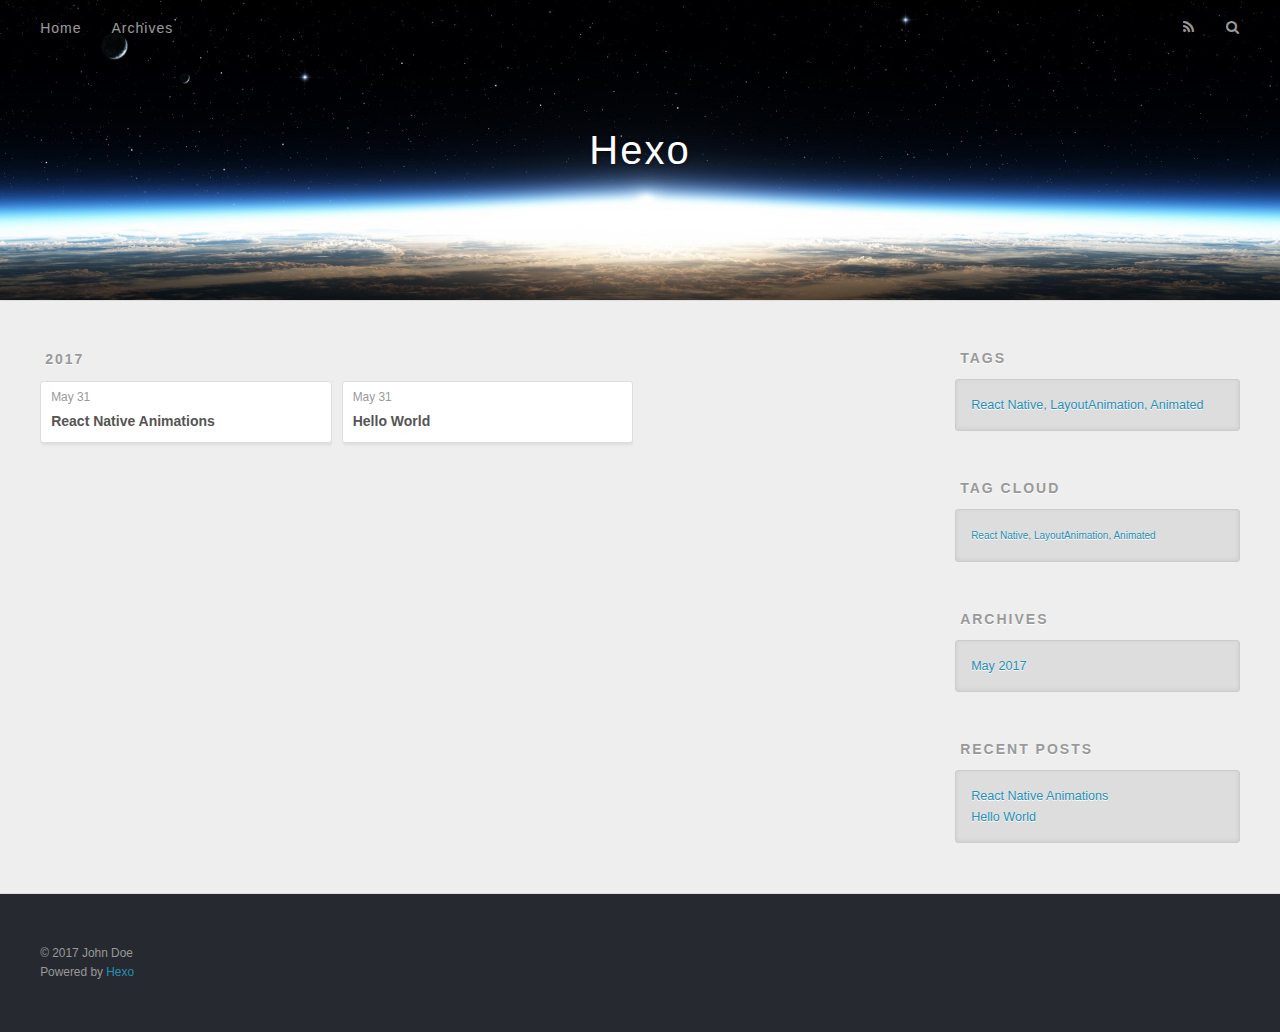
==== archives/index.html @ bdcdd626 "Site updated: 2017-05-31 11:44:58" ====
<!DOCTYPE html>
<html>
<head>
  <meta charset="utf-8">
  
  <title>Archives | Hexo</title>
  <meta name="viewport" content="width=device-width, initial-scale=1, maximum-scale=1">
  <meta property="og:type" content="website">
<meta property="og:title" content="Hexo">
<meta property="og:url" content="http://yoursite.com/archives/index.html">
<meta property="og:site_name" content="Hexo">
<meta name="twitter:card" content="summary">
<meta name="twitter:title" content="Hexo">
  
    <link rel="alternate" href="/atom.xml" title="Hexo" type="application/atom+xml">
  
  
    <link rel="icon" href="/favicon.png">
  
  
    <link href="//fonts.googleapis.com/css?family=Source+Code+Pro" rel="stylesheet" type="text/css">
  
  <link rel="stylesheet" href="/css/style.css">
  

</head>

<body>
  <div id="container">
    <div id="wrap">
      <header id="header">
  <div id="banner"></div>
  <div id="header-outer" class="outer">
    <div id="header-title" class="inner">
      <h1 id="logo-wrap">
        <a href="/" id="logo">Hexo</a>
      </h1>
      
    </div>
    <div id="header-inner" class="inner">
      <nav id="main-nav">
        <a id="main-nav-toggle" class="nav-icon"></a>
        
          <a class="main-nav-link" href="/">Home</a>
        
          <a class="main-nav-link" href="/archives">Archives</a>
        
      </nav>
      <nav id="sub-nav">
        
          <a id="nav-rss-link" class="nav-icon" href="/atom.xml" title="RSS Feed"></a>
        
        <a id="nav-search-btn" class="nav-icon" title="Search"></a>
      </nav>
      <div id="search-form-wrap">
        <form action="//google.com/search" method="get" accept-charset="UTF-8" class="search-form"><input type="search" name="q" class="search-form-input" placeholder="Search"><button type="submit" class="search-form-submit">&#xF002;</button><input type="hidden" name="sitesearch" value="http://yoursite.com"></form>
      </div>
    </div>
  </div>
</header>
      <div class="outer">
        <section id="main">
  
  
    
    
      
      
      <section class="archives-wrap">
        <div class="archive-year-wrap">
          <a href="/archives/2017" class="archive-year">2017</a>
        </div>
        <div class="archives">
    
    <article class="archive-article archive-type-post">
  <div class="archive-article-inner">
    <header class="archive-article-header">
      <a href="/2017/05/31/React-Native-Animations/" class="archive-article-date">
  <time datetime="2017-05-31T03:42:59.000Z" itemprop="datePublished">May 31</time>
</a>
      
  
    <h1 itemprop="name">
      <a class="archive-article-title" href="/2017/05/31/React-Native-Animations/">React Native Animations</a>
    </h1>
  

    </header>
  </div>
</article>
  
    
    
    <article class="archive-article archive-type-post">
  <div class="archive-article-inner">
    <header class="archive-article-header">
      <a href="/2017/05/31/hello-world/" class="archive-article-date">
  <time datetime="2017-05-31T03:03:04.000Z" itemprop="datePublished">May 31</time>
</a>
      
  
    <h1 itemprop="name">
      <a class="archive-article-title" href="/2017/05/31/hello-world/">Hello World</a>
    </h1>
  

    </header>
  </div>
</article>
  
  
    </div></section>
  

</section>
        
          <aside id="sidebar">
  
    

  
    
  <div class="widget-wrap">
    <h3 class="widget-title">Tags</h3>
    <div class="widget">
      <ul class="tag-list"><li class="tag-list-item"><a class="tag-list-link" href="/tags/React-Native-LayoutAnimation-Animated/">React Native, LayoutAnimation, Animated</a></li></ul>
    </div>
  </div>


  
    
  <div class="widget-wrap">
    <h3 class="widget-title">Tag Cloud</h3>
    <div class="widget tagcloud">
      <a href="/tags/React-Native-LayoutAnimation-Animated/" style="font-size: 10px;">React Native, LayoutAnimation, Animated</a>
    </div>
  </div>

  
    
  <div class="widget-wrap">
    <h3 class="widget-title">Archives</h3>
    <div class="widget">
      <ul class="archive-list"><li class="archive-list-item"><a class="archive-list-link" href="/archives/2017/05/">May 2017</a></li></ul>
    </div>
  </div>


  
    
  <div class="widget-wrap">
    <h3 class="widget-title">Recent Posts</h3>
    <div class="widget">
      <ul>
        
          <li>
            <a href="/2017/05/31/React-Native-Animations/">React Native Animations</a>
          </li>
        
          <li>
            <a href="/2017/05/31/hello-world/">Hello World</a>
          </li>
        
      </ul>
    </div>
  </div>

  
</aside>
        
      </div>
      <footer id="footer">
  
  <div class="outer">
    <div id="footer-info" class="inner">
      &copy; 2017 John Doe<br>
      Powered by <a href="http://hexo.io/" target="_blank">Hexo</a>
    </div>
  </div>
</footer>
    </div>
    <nav id="mobile-nav">
  
    <a href="/" class="mobile-nav-link">Home</a>
  
    <a href="/archives" class="mobile-nav-link">Archives</a>
  
</nav>
    

<script src="//ajax.googleapis.com/ajax/libs/jquery/2.0.3/jquery.min.js"></script>


  <link rel="stylesheet" href="/fancybox/jquery.fancybox.css">
  <script src="/fancybox/jquery.fancybox.pack.js"></script>


<script src="/js/script.js"></script>

  </div>
</body>
</html>
---- css/style.css ----
body {
  width: 100%;
}
body:before,
body:after {
  content: "";
  display: table;
}
body:after {
  clear: both;
}
html,
body,
div,
span,
applet,
object,
iframe,
h1,
h2,
h3,
h4,
h5,
h6,
p,
blockquote,
pre,
a,
abbr,
acronym,
address,
big,
cite,
code,
del,
dfn,
em,
img,
ins,
kbd,
q,
s,
samp,
small,
strike,
strong,
sub,
sup,
tt,
var,
dl,
dt,
dd,
ol,
ul,
li,
fieldset,
form,
label,
legend,
table,
caption,
tbody,
tfoot,
thead,
tr,
th,
td {
  margin: 0;
  padding: 0;
  border: 0;
  outline: 0;
  font-weight: inherit;
  font-style: inherit;
  font-family: inherit;
  font-size: 100%;
  vertical-align: baseline;
}
body {
  line-height: 1;
  color: #000;
  background: #fff;
}
ol,
ul {
  list-style: none;
}
table {
  border-collapse: separate;
  border-spacing: 0;
  vertical-align: middle;
}
caption,
th,
td {
  text-align: left;
  font-weight: normal;
  vertical-align: middle;
}
a img {
  border: none;
}
input,
button {
  margin: 0;
  padding: 0;
}
input::-moz-focus-inner,
button::-moz-focus-inner {
  border: 0;
  padding: 0;
}
@font-face {
  font-family: FontAwesome;
  font-style: normal;
  font-weight: normal;
  src: url("fonts/fontawesome-webfont.eot?v=#4.0.3");
  src: url("fonts/fontawesome-webfont.eot?#iefix&v=#4.0.3") format("embedded-opentype"), url("fonts/fontawesome-webfont.woff?v=#4.0.3") format("woff"), url("fonts/fontawesome-webfont.ttf?v=#4.0.3") format("truetype"), url("fonts/fontawesome-webfont.svg#fontawesomeregular?v=#4.0.3") format("svg");
}
html,
body,
#container {
  height: 100%;
}
body {
  background: #eee;
  font: 14px "Helvetica Neue", Helvetica, Arial, sans-serif;
  -webkit-text-size-adjust: 100%;
}
.outer {
  max-width: 1220px;
  margin: 0 auto;
  padding: 0 20px;
}
.outer:before,
.outer:after {
  content: "";
  display: table;
}
.outer:after {
  clear: both;
}
.inner {
  display: inline;
  float: left;
  width: 98.33333333333333%;
  margin: 0 0.833333333333333%;
}
.left,
.alignleft {
  float: left;
}
.right,
.alignright {
  float: right;
}
.clear {
  clear: both;
}
#container {
  position: relative;
}
.mobile-nav-on {
  overflow: hidden;
}
#wrap {
  height: 100%;
  width: 100%;
  position: absolute;
  top: 0;
  left: 0;
  -webkit-transition: 0.2s ease-out;
  -moz-transition: 0.2s ease-out;
  -ms-transition: 0.2s ease-out;
  transition: 0.2s ease-out;
  z-index: 1;
  background: #eee;
}
.mobile-nav-on #wrap {
  left: 280px;
}
@media screen and (min-width: 768px) {
  #main {
    display: inline;
    float: left;
    width: 73.33333333333333%;
    margin: 0 0.833333333333333%;
  }
}
.article-date,
.article-category-link,
.archive-year,
.widget-title {
  text-decoration: none;
  text-transform: uppercase;
  letter-spacing: 2px;
  color: #999;
  margin-bottom: 1em;
  margin-left: 5px;
  line-height: 1em;
  text-shadow: 0 1px #fff;
  font-weight: bold;
}
.article-inner,
.archive-article-inner {
  background: #fff;
  -webkit-box-shadow: 1px 2px 3px #ddd;
  box-shadow: 1px 2px 3px #ddd;
  border: 1px solid #ddd;
  border-radius: 3px;
}
.article-entry h1,
.widget h1 {
  font-size: 2em;
}
.article-entry h2,
.widget h2 {
  font-size: 1.5em;
}
.article-entry h3,
.widget h3 {
  font-size: 1.3em;
}
.article-entry h4,
.widget h4 {
  font-size: 1.2em;
}
.article-entry h5,
.widget h5 {
  font-size: 1em;
}
.article-entry h6,
.widget h6 {
  font-size: 1em;
  color: #999;
}
.article-entry hr,
.widget hr {
  border: 1px dashed #ddd;
}
.article-entry strong,
.widget strong {
  font-weight: bold;
}
.article-entry em,
.widget em,
.article-entry cite,
.widget cite {
  font-style: italic;
}
.article-entry sup,
.widget sup,
.article-entry sub,
.widget sub {
  font-size: 0.75em;
  line-height: 0;
  position: relative;
  vertical-align: baseline;
}
.article-entry sup,
.widget sup {
  top: -0.5em;
}
.article-entry sub,
.widget sub {
  bottom: -0.2em;
}
.article-entry small,
.widget small {
  font-size: 0.85em;
}
.article-entry acronym,
.widget acronym,
.article-entry abbr,
.widget abbr {
  border-bottom: 1px dotted;
}
.article-entry ul,
.widget ul,
.article-entry ol,
.widget ol,
.article-entry dl,
.widget dl {
  margin: 0 20px;
  line-height: 1.6em;
}
.article-entry ul ul,
.widget ul ul,
.article-entry ol ul,
.widget ol ul,
.article-entry ul ol,
.widget ul ol,
.article-entry ol ol,
.widget ol ol {
  margin-top: 0;
  margin-bottom: 0;
}
.article-entry ul,
.widget ul {
  list-style: disc;
}
.article-entry ol,
.widget ol {
  list-style: decimal;
}
.article-entry dt,
.widget dt {
  font-weight: bold;
}
#header {
  height: 300px;
  position: relative;
  border-bottom: 1px solid #ddd;
}
#header:before,
#header:after {
  content: "";
  position: absolute;
  left: 0;
  right: 0;
  height: 40px;
}
#header:before {
  top: 0;
  background: -webkit-linear-gradient(rgba(0,0,0,0.2), transparent);
  background: -moz-linear-gradient(rgba(0,0,0,0.2), transparent);
  background: -ms-linear-gradient(rgba(0,0,0,0.2), transparent);
  background: linear-gradient(rgba(0,0,0,0.2), transparent);
}
#header:after {
  bottom: 0;
  background: -webkit-linear-gradient(transparent, rgba(0,0,0,0.2));
  background: -moz-linear-gradient(transparent, rgba(0,0,0,0.2));
  background: -ms-linear-gradient(transparent, rgba(0,0,0,0.2));
  background: linear-gradient(transparent, rgba(0,0,0,0.2));
}
#header-outer {
  height: 100%;
  position: relative;
}
#header-inner {
  position: relative;
  overflow: hidden;
}
#banner {
  position: absolute;
  top: 0;
  left: 0;
  width: 100%;
  height: 100%;
  background: url("images/banner.jpg") center #000;
  -webkit-background-size: cover;
  -moz-background-size: cover;
  background-size: cover;
  z-index: -1;
}
#header-title {
  text-align: center;
  height: 40px;
  position: absolute;
  top: 50%;
  left: 0;
  margin-top: -20px;
}
#logo,
#subtitle {
  text-decoration: none;
  color: #fff;
  font-weight: 300;
  text-shadow: 0 1px 4px rgba(0,0,0,0.3);
}
#logo {
  font-size: 40px;
  line-height: 40px;
  letter-spacing: 2px;
}
#subtitle {
  font-size: 16px;
  line-height: 16px;
  letter-spacing: 1px;
}
#subtitle-wrap {
  margin-top: 16px;
}
#main-nav {
  float: left;
  margin-left: -15px;
}
.nav-icon,
.main-nav-link {
  float: left;
  color: #fff;
  opacity: 0.6;
  text-decoration: none;
  text-shadow: 0 1px rgba(0,0,0,0.2);
  -webkit-transition: opacity 0.2s;
  -moz-transition: opacity 0.2s;
  -ms-transition: opacity 0.2s;
  transition: opacity 0.2s;
  display: block;
  padding: 20px 15px;
}
.nav-icon:hover,
.main-nav-link:hover {
  opacity: 1;
}
.nav-icon {
  font-family: FontAwesome;
  text-align: center;
  font-size: 14px;
  width: 14px;
  height: 14px;
  padding: 20px 15px;
  position: relative;
  cursor: pointer;
}
.main-nav-link {
  font-weight: 300;
  letter-spacing: 1px;
}
@media screen and (max-width: 479px) {
  .main-nav-link {
    display: none;
  }
}
#main-nav-toggle {
  display: none;
}
#main-nav-toggle:before {
  content: "\f0c9";
}
@media screen and (max-width: 479px) {
  #main-nav-toggle {
    display: block;
  }
}
#sub-nav {
  float: right;
  margin-right: -15px;
}
#nav-rss-link:before {
  content: "\f09e";
}
#nav-search-btn:before {
  content: "\f002";
}
#search-form-wrap {
  position: absolute;
  top: 15px;
  width: 150px;
  height: 30px;
  right: -150px;
  opacity: 0;
  -webkit-transition: 0.2s ease-out;
  -moz-transition: 0.2s ease-out;
  -ms-transition: 0.2s ease-out;
  transition: 0.2s ease-out;
}
#search-form-wrap.on {
  opacity: 1;
  right: 0;
}
@media screen and (max-width: 479px) {
  #search-form-wrap {
    width: 100%;
    right: -100%;
  }
}
.search-form {
  position: absolute;
  top: 0;
  left: 0;
  right: 0;
  background: #fff;
  padding: 5px 15px;
  border-radius: 15px;
  -webkit-box-shadow: 0 0 10px rgba(0,0,0,0.3);
  box-shadow: 0 0 10px rgba(0,0,0,0.3);
}
.search-form-input {
  border: none;
  background: none;
  color: #555;
  width: 100%;
  font: 13px "Helvetica Neue", Helvetica, Arial, sans-serif;
  outline: none;
}
.search-form-input::-webkit-search-results-decoration,
.search-form-input::-webkit-search-cancel-button {
  -webkit-appearance: none;
}
.search-form-submit {
  position: absolute;
  top: 50%;
  right: 10px;
  margin-top: -7px;
  font: 13px FontAwesome;
  border: none;
  background: none;
  color: #bbb;
  cursor: pointer;
}
.search-form-submit:hover,
.search-form-submit:focus {
  color: #777;
}
.article {
  margin: 50px 0;
}
.article-inner {
  overflow: hidden;
}
.article-meta:before,
.article-meta:after {
  content: "";
  display: table;
}
.article-meta:after {
  clear: both;
}
.article-date {
  float: left;
}
.article-category {
  float: left;
  line-height: 1em;
  color: #ccc;
  text-shadow: 0 1px #fff;
  margin-left: 8px;
}
.article-category:before {
  content: "\2022";
}
.article-category-link {
  margin: 0 12px 1em;
}
.article-header {
  padding: 20px 20px 0;
}
.article-title {
  text-decoration: none;
  font-size: 2em;
  font-weight: bold;
  color: #555;
  line-height: 1.1em;
  -webkit-transition: color 0.2s;
  -moz-transition: color 0.2s;
  -ms-transition: color 0.2s;
  transition: color 0.2s;
}
a.article-title:hover {
  color: #258fb8;
}
.article-entry {
  color: #555;
  padding: 0 20px;
}
.article-entry:before,
.article-entry:after {
  content: "";
  display: table;
}
.article-entry:after {
  clear: both;
}
.article-entry p,
.article-entry table {
  line-height: 1.6em;
  margin: 1.6em 0;
}
.article-entry h1,
.article-entry h2,
.article-entry h3,
.article-entry h4,
.article-entry h5,
.article-entry h6 {
  font-weight: bold;
}
.article-entry h1,
.article-entry h2,
.article-entry h3,
.article-entry h4,
.article-entry h5,
.article-entry h6 {
  line-height: 1.1em;
  margin: 1.1em 0;
}
.article-entry a {
  color: #258fb8;
  text-decoration: none;
}
.article-entry a:hover {
  text-decoration: underline;
}
.article-entry ul,
.article-entry ol,
.article-entry dl {
  margin-top: 1.6em;
  margin-bottom: 1.6em;
}
.article-entry img,
.article-entry video {
  max-width: 100%;
  height: auto;
  display: block;
  margin: auto;
}
.article-entry iframe {
  border: none;
}
.article-entry table {
  width: 100%;
  border-collapse: collapse;
  border-spacing: 0;
}
.article-entry th {
  font-weight: bold;
  border-bottom: 3px solid #ddd;
  padding-bottom: 0.5em;
}
.article-entry td {
  border-bottom: 1px solid #ddd;
  padding: 10px 0;
}
.article-entry blockquote {
  font-family: Georgia, "Times New Roman", serif;
  font-size: 1.4em;
  margin: 1.6em 20px;
  text-align: center;
}
.article-entry blockquote footer {
  font-size: 14px;
  margin: 1.6em 0;
  font-family: "Helvetica Neue", Helvetica, Arial, sans-serif;
}
.article-entry blockquote footer cite:before {
  content: "—";
  padding: 0 0.5em;
}
.article-entry .pullquote {
  text-align: left;
  width: 45%;
  margin: 0;
}
.article-entry .pullquote.left {
  margin-left: 0.5em;
  margin-right: 1em;
}
.article-entry .pullquote.right {
  margin-right: 0.5em;
  margin-left: 1em;
}
.article-entry .caption {
  color: #999;
  display: block;
  font-size: 0.9em;
  margin-top: 0.5em;
  position: relative;
  text-align: center;
}
.article-entry .video-container {
  position: relative;
  padding-top: 56.25%;
  height: 0;
  overflow: hidden;
}
.article-entry .video-container iframe,
.article-entry .video-container object,
.article-entry .video-container embed {
  position: absolute;
  top: 0;
  left: 0;
  width: 100%;
  height: 100%;
  margin-top: 0;
}
.article-more-link a {
  display: inline-block;
  line-height: 1em;
  padding: 6px 15px;
  border-radius: 15px;
  background: #eee;
  color: #999;
  text-shadow: 0 1px #fff;
  text-decoration: none;
}
.article-more-link a:hover {
  background: #258fb8;
  color: #fff;
  text-decoration: none;
  text-shadow: 0 1px #1e7293;
}
.article-footer {
  font-size: 0.85em;
  line-height: 1.6em;
  border-top: 1px solid #ddd;
  padding-top: 1.6em;
  margin: 0 20px 20px;
}
.article-footer:before,
.article-footer:after {
  content: "";
  display: table;
}
.article-footer:after {
  clear: both;
}
.article-footer a {
  color: #999;
  text-decoration: none;
}
.article-footer a:hover {
  color: #555;
}
.article-tag-list-item {
  float: left;
  margin-right: 10px;
}
.article-tag-list-link:before {
  content: "#";
}
.article-comment-link {
  float: right;
}
.article-comment-link:before {
  content: "\f075";
  font-family: FontAwesome;
  padding-right: 8px;
}
.article-share-link {
  cursor: pointer;
  float: right;
  margin-left: 20px;
}
.article-share-link:before {
  content: "\f064";
  font-family: FontAwesome;
  padding-right: 6px;
}
#article-nav {
  position: relative;
}
#article-nav:before,
#article-nav:after {
  content: "";
  display: table;
}
#article-nav:after {
  clear: both;
}
@media screen and (min-width: 768px) {
  #article-nav {
    margin: 50px 0;
  }
  #article-nav:before {
    width: 8px;
    height: 8px;
    position: absolute;
    top: 50%;
    left: 50%;
    margin-top: -4px;
    margin-left: -4px;
    content: "";
    border-radius: 50%;
    background: #ddd;
    -webkit-box-shadow: 0 1px 2px #fff;
    box-shadow: 0 1px 2px #fff;
  }
}
.article-nav-link-wrap {
  text-decoration: none;
  text-shadow: 0 1px #fff;
  color: #999;
  -webkit-box-sizing: border-box;
  -moz-box-sizing: border-box;
  box-sizing: border-box;
  margin-top: 50px;
  text-align: center;
  display: block;
}
.article-nav-link-wrap:hover {
  color: #555;
}
@media screen and (min-width: 768px) {
  .article-nav-link-wrap {
    width: 50%;
    margin-top: 0;
  }
}
@media screen and (min-width: 768px) {
  #article-nav-newer {
    float: left;
    text-align: right;
    padding-right: 20px;
  }
}
@media screen and (min-width: 768px) {
  #article-nav-older {
    float: right;
    text-align: left;
    padding-left: 20px;
  }
}
.article-nav-caption {
  text-transform: uppercase;
  letter-spacing: 2px;
  color: #ddd;
  line-height: 1em;
  font-weight: bold;
}
#article-nav-newer .article-nav-caption {
  margin-right: -2px;
}
.article-nav-title {
  font-size: 0.85em;
  line-height: 1.6em;
  margin-top: 0.5em;
}
.article-share-box {
  position: absolute;
  display: none;
  background: #fff;
  -webkit-box-shadow: 1px 2px 10px rgba(0,0,0,0.2);
  box-shadow: 1px 2px 10px rgba(0,0,0,0.2);
  border-radius: 3px;
  margin-left: -145px;
  overflow: hidden;
  z-index: 1;
}
.article-share-box.on {
  display: block;
}
.article-share-input {
  width: 100%;
  background: none;
  -webkit-box-sizing: border-box;
  -moz-box-sizing: border-box;
  box-sizing: border-box;
  font: 14px "Helvetica Neue", Helvetica, Arial, sans-serif;
  padding: 0 15px;
  color: #555;
  outline: none;
  border: 1px solid #ddd;
  border-radius: 3px 3px 0 0;
  height: 36px;
  line-height: 36px;
}
.article-share-links {
  background: #eee;
}
.article-share-links:before,
.article-share-links:after {
  content: "";
  display: table;
}
.article-share-links:after {
  clear: both;
}
.article-share-twitter,
.article-share-facebook,
.article-share-pinterest,
.article-share-google {
  width: 50px;
  height: 36px;
  display: block;
  float: left;
  position: relative;
  color: #999;
  text-shadow: 0 1px #fff;
}
.article-share-twitter:before,
.article-share-facebook:before,
.article-share-pinterest:before,
.article-share-google:before {
  font-size: 20px;
  font-family: FontAwesome;
  width: 20px;
  height: 20px;
  position: absolute;
  top: 50%;
  left: 50%;
  margin-top: -10px;
  margin-left: -10px;
  text-align: center;
}
.article-share-twitter:hover,
.article-share-facebook:hover,
.article-share-pinterest:hover,
.article-share-google:hover {
  color: #fff;
}
.article-share-twitter:before {
  content: "\f099";
}
.article-share-twitter:hover {
  background: #00aced;
  text-shadow: 0 1px #008abe;
}
.article-share-facebook:before {
  content: "\f09a";
}
.article-share-facebook:hover {
  background: #3b5998;
  text-shadow: 0 1px #2f477a;
}
.article-share-pinterest:before {
  content: "\f0d2";
}
.article-share-pinterest:hover {
  background: #cb2027;
  text-shadow: 0 1px #a21a1f;
}
.article-share-google:before {
  content: "\f0d5";
}
.article-share-google:hover {
  background: #dd4b39;
  text-shadow: 0 1px #be3221;
}
.article-gallery {
  background: #000;
  position: relative;
}
.article-gallery-photos {
  position: relative;
  overflow: hidden;
}
.article-gallery-img {
  display: none;
  max-width: 100%;
}
.article-gallery-img:first-child {
  display: block;
}
.article-gallery-img.loaded {
  position: absolute;
  display: block;
}
.article-gallery-img img {
  display: block;
  max-width: 100%;
  margin: 0 auto;
}
#comments {
  background: #fff;
  -webkit-box-shadow: 1px 2px 3px #ddd;
  box-shadow: 1px 2px 3px #ddd;
  padding: 20px;
  border: 1px solid #ddd;
  border-radius: 3px;
  margin: 50px 0;
}
#comments a {
  color: #258fb8;
}
.archives-wrap {
  margin: 50px 0;
}
.archives:before,
.archives:after {
  content: "";
  display: table;
}
.archives:after {
  clear: both;
}
.archive-year-wrap {
  margin-bottom: 1em;
}
.archives {
  -webkit-column-gap: 10px;
  -moz-column-gap: 10px;
  column-gap: 10px;
}
@media screen and (min-width: 480px) and (max-width: 767px) {
  .archives {
    -webkit-column-count: 2;
    -moz-column-count: 2;
    column-count: 2;
  }
}
@media screen and (min-width: 768px) {
  .archives {
    -webkit-column-count: 3;
    -moz-column-count: 3;
    column-count: 3;
  }
}
.archive-article {
  -webkit-column-break-inside: avoid;
  page-break-inside: avoid;
  overflow: hidden;
  break-inside: avoid-column;
}
.archive-article-inner {
  padding: 10px;
  margin-bottom: 15px;
}
.archive-article-title {
  text-decoration: none;
  font-weight: bold;
  color: #555;
  -webkit-transition: color 0.2s;
  -moz-transition: color 0.2s;
  -ms-transition: color 0.2s;
  transition: color 0.2s;
  line-height: 1.6em;
}
.archive-article-title:hover {
  color: #258fb8;
}
.archive-article-footer {
  margin-top: 1em;
}
.archive-article-date {
  color: #999;
  text-decoration: none;
  font-size: 0.85em;
  line-height: 1em;
  margin-bottom: 0.5em;
  display: block;
}
#page-nav {
  margin: 50px auto;
  background: #fff;
  -webkit-box-shadow: 1px 2px 3px #ddd;
  box-shadow: 1px 2px 3px #ddd;
  border: 1px solid #ddd;
  border-radius: 3px;
  text-align: center;
  color: #999;
  overflow: hidden;
}
#page-nav:before,
#page-nav:after {
  content: "";
  display: table;
}
#page-nav:after {
  clear: both;
}
#page-nav a,
#page-nav span {
  padding: 10px 20px;
  line-height: 1;
  height: 2ex;
}
#page-nav a {
  color: #999;
  text-decoration: none;
}
#page-nav a:hover {
  background: #999;
  color: #fff;
}
#page-nav .prev {
  float: left;
}
#page-nav .next {
  float: right;
}
#page-nav .page-number {
  display: inline-block;
}
@media screen and (max-width: 479px) {
  #page-nav .page-number {
    display: none;
  }
}
#page-nav .current {
  color: #555;
  font-weight: bold;
}
#page-nav .space {
  color: #ddd;
}
#footer {
  background: #262a30;
  padding: 50px 0;
  border-top: 1px solid #ddd;
  color: #999;
}
#footer a {
  color: #258fb8;
  text-decoration: none;
}
#footer a:hover {
  text-decoration: underline;
}
#footer-info {
  line-height: 1.6em;
  font-size: 0.85em;
}
.article-entry pre,
.article-entry .highlight {
  background: #2d2d2d;
  margin: 0 -20px;
  padding: 15px 20px;
  border-style: solid;
  border-color: #ddd;
  border-width: 1px 0;
  overflow: auto;
  color: #ccc;
  line-height: 22.400000000000002px;
}
.article-entry .highlight .gutter pre,
.article-entry .gist .gist-file .gist-data .line-numbers {
  color: #666;
  font-size: 0.85em;
}
.article-entry pre,
.article-entry code {
  font-family: "Source Code Pro", Consolas, Monaco, Menlo, Consolas, monospace;
}
.article-entry code {
  background: #eee;
  text-shadow: 0 1px #fff;
  padding: 0 0.3em;
}
.article-entry pre code {
  background: none;
  text-shadow: none;
  padding: 0;
}
.article-entry .highlight pre {
  border: none;
  margin: 0;
  padding: 0;
}
.article-entry .highlight table {
  margin: 0;
  width: auto;
}
.article-entry .highlight td {
  border: none;
  padding: 0;
}
.article-entry .highlight figcaption {
  font-size: 0.85em;
  color: #999;
  line-height: 1em;
  margin-bottom: 1em;
}
.article-entry .highlight figcaption:before,
.article-entry .highlight figcaption:after {
  content: "";
  display: table;
}
.article-entry .highlight figcaption:after {
  clear: both;
}
.article-entry .highlight figcaption a {
  float: right;
}
.article-entry .highlight .gutter pre {
  text-align: right;
  padding-right: 20px;
}
.article-entry .highlight .line {
  height: 22.400000000000002px;
}
.article-entry .highlight .line.marked {
  background: #515151;
}
.article-entry .gist {
  margin: 0 -20px;
  border-style: solid;
  border-color: #ddd;
  border-width: 1px 0;
  background: #2d2d2d;
  padding: 15px 20px 15px 0;
}
.article-entry .gist .gist-file {
  border: none;
  font-family: "Source Code Pro", Consolas, Monaco, Menlo, Consolas, monospace;
  margin: 0;
}
.article-entry .gist .gist-file .gist-data {
  background: none;
  border: none;
}
.article-entry .gist .gist-file .gist-data .line-numbers {
  background: none;
  border: none;
  padding: 0 20px 0 0;
}
.article-entry .gist .gist-file .gist-data .line-data {
  padding: 0 !important;
}
.article-entry .gist .gist-file .highlight {
  margin: 0;
  padding: 0;
  border: none;
}
.article-entry .gist .gist-file .gist-meta {
  background: #2d2d2d;
  color: #999;
  font: 0.85em "Helvetica Neue", Helvetica, Arial, sans-serif;
  text-shadow: 0 0;
  padding: 0;
  margin-top: 1em;
  margin-left: 20px;
}
.article-entry .gist .gist-file .gist-meta a {
  color: #258fb8;
  font-weight: normal;
}
.article-entry .gist .gist-file .gist-meta a:hover {
  text-decoration: underline;
}
pre .comment,
pre .title {
  color: #999;
}
pre .variable,
pre .attribute,
pre .tag,
pre .regexp,
pre .ruby .constant,
pre .xml .tag .title,
pre .xml .pi,
pre .xml .doctype,
pre .html .doctype,
pre .css .id,
pre .css .class,
pre .css .pseudo {
  color: #f2777a;
}
pre .number,
pre .preprocessor,
pre .built_in,
pre .literal,
pre .params,
pre .constant {
  color: #f99157;
}
pre .class,
pre .ruby .class .title,
pre .css .rules .attribute {
  color: #9c9;
}
pre .string,
pre .value,
pre .inheritance,
pre .header,
pre .ruby .symbol,
pre .xml .cdata {
  color: #9c9;
}
pre .css .hexcolor {
  color: #6cc;
}
pre .function,
pre .python .decorator,
pre .python .title,
pre .ruby .function .title,
pre .ruby .title .keyword,
pre .perl .sub,
pre .javascript .title,
pre .coffeescript .title {
  color: #69c;
}
pre .keyword,
pre .javascript .function {
  color: #c9c;
}
@media screen and (max-width: 479px) {
  #mobile-nav {
    position: absolute;
    top: 0;
    left: 0;
    width: 280px;
    height: 100%;
    background: #191919;
    border-right: 1px solid #fff;
  }
}
@media screen and (max-width: 479px) {
  .mobile-nav-link {
    display: block;
    color: #999;
    text-decoration: none;
    padding: 15px 20px;
    font-weight: bold;
  }
  .mobile-nav-link:hover {
    color: #fff;
  }
}
@media screen and (min-width: 768px) {
  #sidebar {
    display: inline;
    float: left;
    width: 23.333333333333332%;
    margin: 0 0.833333333333333%;
  }
}
.widget-wrap {
  margin: 50px 0;
}
.widget {
  color: #777;
  text-shadow: 0 1px #fff;
  background: #ddd;
  -webkit-box-shadow: 0 -1px 4px #ccc inset;
  box-shadow: 0 -1px 4px #ccc inset;
  border: 1px solid #ccc;
  padding: 15px;
  border-radius: 3px;
}
.widget a {
  color: #258fb8;
  text-decoration: none;
}
.widget a:hover {
  text-decoration: underline;
}
.widget ul ul,
.widget ol ul,
.widget dl ul,
.widget ul ol,
.widget ol ol,
.widget dl ol,
.widget ul dl,
.widget ol dl,
.widget dl dl {
  margin-left: 15px;
  list-style: disc;
}
.widget {
  line-height: 1.6em;
  word-wrap: break-word;
  font-size: 0.9em;
}
.widget ul,
.widget ol {
  list-style: none;
  margin: 0;
}
.widget ul ul,
.widget ol ul,
.widget ul ol,
.widget ol ol {
  margin: 0 20px;
}
.widget ul ul,
.widget ol ul {
  list-style: disc;
}
.widget ul ol,
.widget ol ol {
  list-style: decimal;
}
.category-list-count,
.tag-list-count,
.archive-list-count {
  padding-left: 5px;
  color: #999;
  font-size: 0.85em;
}
.category-list-count:before,
.tag-list-count:before,
.archive-list-count:before {
  content: "(";
}
.category-list-count:after,
.tag-list-count:after,
.archive-list-count:after {
  content: ")";
}
.tagcloud a {
  margin-right: 5px;
  display: inline-block;
}
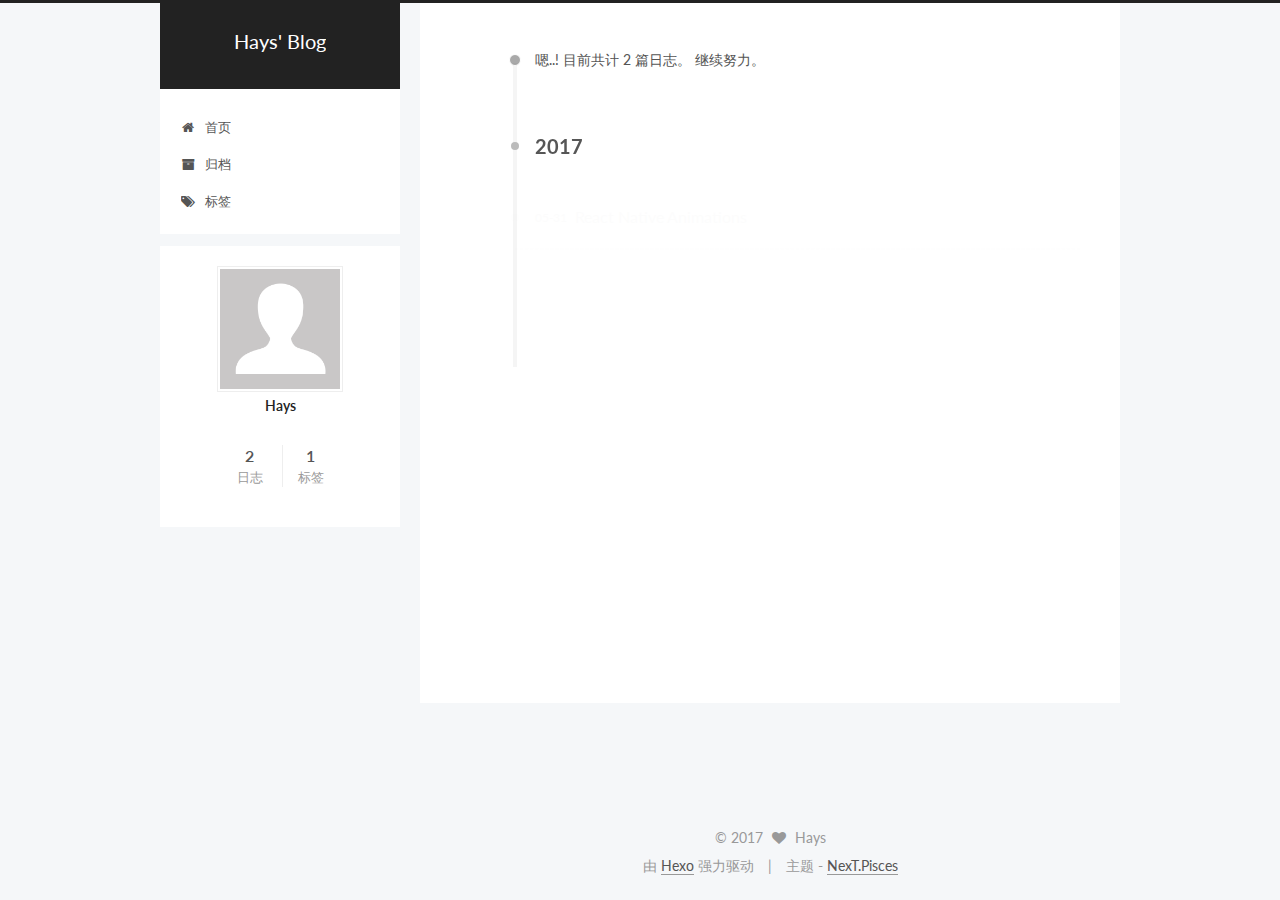
==== commit f5d20978: "Site updated: 2017-05-31 14:21:19" ====
--- a/archives/index.html
+++ b/archives/index.html
@@ -1,203 +1,603 @@
-<!DOCTYPE html>
-<html>
+<!doctype html>
+
+
+
+  
+
+
+<html class="theme-next pisces use-motion" lang="zh-Hans">
 <head>
-  <meta charset="utf-8">
-  
-  <title>Archives | Hexo</title>
-  <meta name="viewport" content="width=device-width, initial-scale=1, maximum-scale=1">
-  <meta property="og:type" content="website">
-<meta property="og:title" content="Hexo">
+  <meta charset="UTF-8"/>
+<meta http-equiv="X-UA-Compatible" content="IE=edge" />
+<meta name="viewport" content="width=device-width, initial-scale=1, maximum-scale=1"/>
+
+
+
+
+
+
+<meta http-equiv="Cache-Control" content="no-transform" />
+<meta http-equiv="Cache-Control" content="no-siteapp" />
+
+
+
+
+
+
+
+
+
+
+
+
+
+
+
+  
+  
+  <link href="/lib/fancybox/source/jquery.fancybox.css?v=2.1.5" rel="stylesheet" type="text/css" />
+
+
+
+
+  
+  
+  
+  
+
+  
+    
+    
+  
+
+  
+
+  
+
+  
+
+  
+
+  
+    
+    
+    <link href="//fonts.googleapis.com/css?family=Lato:300,300italic,400,400italic,700,700italic&subset=latin,latin-ext" rel="stylesheet" type="text/css">
+  
+
+
+
+
+
+
+<link href="/lib/font-awesome/css/font-awesome.min.css?v=4.6.2" rel="stylesheet" type="text/css" />
+
+<link href="/css/main.css?v=5.1.1" rel="stylesheet" type="text/css" />
+
+
+  <meta name="keywords" content="Hexo, NexT" />
+
+
+
+
+
+
+
+
+  <link rel="shortcut icon" type="image/x-icon" href="/favicon.ico?v=5.1.1" />
+
+
+
+
+
+
+<meta property="og:type" content="website">
+<meta property="og:title" content="Hays&#39; Blog">
 <meta property="og:url" content="http://yoursite.com/archives/index.html">
-<meta property="og:site_name" content="Hexo">
+<meta property="og:site_name" content="Hays&#39; Blog">
 <meta name="twitter:card" content="summary">
-<meta name="twitter:title" content="Hexo">
-  
-    <link rel="alternate" href="/atom.xml" title="Hexo" type="application/atom+xml">
-  
-  
-    <link rel="icon" href="/favicon.png">
-  
-  
-    <link href="//fonts.googleapis.com/css?family=Source+Code+Pro" rel="stylesheet" type="text/css">
-  
-  <link rel="stylesheet" href="/css/style.css">
-  
-
+<meta name="twitter:title" content="Hays&#39; Blog">
+
+
+
+<script type="text/javascript" id="hexo.configurations">
+  var NexT = window.NexT || {};
+  var CONFIG = {
+    root: '/',
+    scheme: 'Pisces',
+    sidebar: {"position":"left","display":"post","offset":12,"offset_float":0,"b2t":false,"scrollpercent":false},
+    fancybox: true,
+    motion: true,
+    duoshuo: {
+      userId: '0',
+      author: '博主'
+    },
+    algolia: {
+      applicationID: '',
+      apiKey: '',
+      indexName: '',
+      hits: {"per_page":10},
+      labels: {"input_placeholder":"Search for Posts","hits_empty":"We didn't find any results for the search: ${query}","hits_stats":"${hits} results found in ${time} ms"}
+    }
+  };
+</script>
+
+
+
+  <link rel="canonical" href="http://yoursite.com/archives/"/>
+
+
+
+
+
+  <title>归档 | Hays' Blog</title>
 </head>
 
-<body>
-  <div id="container">
-    <div id="wrap">
-      <header id="header">
-  <div id="banner"></div>
-  <div id="header-outer" class="outer">
-    <div id="header-title" class="inner">
-      <h1 id="logo-wrap">
-        <a href="/" id="logo">Hexo</a>
-      </h1>
-      
+<body itemscope itemtype="http://schema.org/WebPage" lang="zh-Hans">
+
+  
+
+
+
+
+
+
+
+
+
+
+
+
+
+
+
+  
+  
+    
+  
+
+  <div class="container sidebar-position-left  page-archive  ">
+    <div class="headband"></div>
+
+    <header id="header" class="header" itemscope itemtype="http://schema.org/WPHeader">
+      <div class="header-inner"><div class="site-brand-wrapper">
+  <div class="site-meta ">
+    
+
+    <div class="custom-logo-site-title">
+      <a href="/"  class="brand" rel="start">
+        <span class="logo-line-before"><i></i></span>
+        <span class="site-title">Hays' Blog</span>
+        <span class="logo-line-after"><i></i></span>
+      </a>
     </div>
-    <div id="header-inner" class="inner">
-      <nav id="main-nav">
-        <a id="main-nav-toggle" class="nav-icon"></a>
-        
-          <a class="main-nav-link" href="/">Home</a>
-        
-          <a class="main-nav-link" href="/archives">Archives</a>
-        
-      </nav>
-      <nav id="sub-nav">
-        
-          <a id="nav-rss-link" class="nav-icon" href="/atom.xml" title="RSS Feed"></a>
-        
-        <a id="nav-search-btn" class="nav-icon" title="Search"></a>
-      </nav>
-      <div id="search-form-wrap">
-        <form action="//google.com/search" method="get" accept-charset="UTF-8" class="search-form"><input type="search" name="q" class="search-form-input" placeholder="Search"><button type="submit" class="search-form-submit">&#xF002;</button><input type="hidden" name="sitesearch" value="http://yoursite.com"></form>
+      
+        <p class="site-subtitle"></p>
+      
+  </div>
+
+  <div class="site-nav-toggle">
+    <button>
+      <span class="btn-bar"></span>
+      <span class="btn-bar"></span>
+      <span class="btn-bar"></span>
+    </button>
+  </div>
+</div>
+
+<nav class="site-nav">
+  
+
+  
+    <ul id="menu" class="menu">
+      
+        
+        <li class="menu-item menu-item-home">
+          <a href="/" rel="section">
+            
+              <i class="menu-item-icon fa fa-fw fa-home"></i> <br />
+            
+            首页
+          </a>
+        </li>
+      
+        
+        <li class="menu-item menu-item-archives">
+          <a href="/archives" rel="section">
+            
+              <i class="menu-item-icon fa fa-fw fa-archive"></i> <br />
+            
+            归档
+          </a>
+        </li>
+      
+        
+        <li class="menu-item menu-item-tags">
+          <a href="/tags" rel="section">
+            
+              <i class="menu-item-icon fa fa-fw fa-tags"></i> <br />
+            
+            标签
+          </a>
+        </li>
+      
+
+      
+    </ul>
+  
+
+  
+</nav>
+
+
+
+ </div>
+    </header>
+
+    <main id="main" class="main">
+      <div class="main-inner">
+        <div class="content-wrap">
+          <div id="content" class="content">
+            
+
+  <section id="posts" class="posts-collapse">
+    <span class="archive-move-on"></span>
+
+    <span class="archive-page-counter">
+      
+      
+      
+        
+      
+      嗯..! 目前共计 2 篇日志。 继续努力。
+    </span>
+
+    
+
+      
+      
+      
+
+      
+        
+        <div class="collection-title">
+          <h2 class="archive-year motion-element" id="archive-year-2017">2017</h2>
+        </div>
+      
+      
+
+      
+
+  <article class="post post-type-normal" itemscope itemtype="http://schema.org/Article">
+    <header class="post-header">
+
+      <h2 class="post-title">
+        
+            <a class="post-title-link" href="/2017/05/31/React-Native-Animations/" itemprop="url">
+              
+                <span itemprop="name">React Native Animations</span>
+              
+            </a>
+        
+      </h2>
+
+      <div class="post-meta">
+        <time class="post-time" itemprop="dateCreated"
+              datetime="2017-05-31T11:42:59+08:00"
+              content="2017-05-31" >
+          05-31
+        </time>
       </div>
+
+    </header>
+  </article>
+
+
+
+    
+
+      
+      
+      
+
+      
+      
+
+      
+
+  <article class="post post-type-normal" itemscope itemtype="http://schema.org/Article">
+    <header class="post-header">
+
+      <h2 class="post-title">
+        
+            <a class="post-title-link" href="/2017/05/31/hello-world/" itemprop="url">
+              
+                <span itemprop="name">Hello World</span>
+              
+            </a>
+        
+      </h2>
+
+      <div class="post-meta">
+        <time class="post-time" itemprop="dateCreated"
+              datetime="2017-05-31T11:03:04+08:00"
+              content="2017-05-31" >
+          05-31
+        </time>
+      </div>
+
+    </header>
+  </article>
+
+
+
+    
+
+  </section>
+
+  
+
+
+
+          </div>
+          
+
+
+          
+
+        </div>
+        
+          
+  
+  <div class="sidebar-toggle">
+    <div class="sidebar-toggle-line-wrap">
+      <span class="sidebar-toggle-line sidebar-toggle-line-first"></span>
+      <span class="sidebar-toggle-line sidebar-toggle-line-middle"></span>
+      <span class="sidebar-toggle-line sidebar-toggle-line-last"></span>
     </div>
   </div>
-</header>
-      <div class="outer">
-        <section id="main">
-  
-  
-    
-    
-      
-      
-      <section class="archives-wrap">
-        <div class="archive-year-wrap">
-          <a href="/archives/2017" class="archive-year">2017</a>
+
+  <aside id="sidebar" class="sidebar">
+    <div class="sidebar-inner">
+
+      
+
+      
+
+      <section class="site-overview sidebar-panel sidebar-panel-active">
+        <div class="site-author motion-element" itemprop="author" itemscope itemtype="http://schema.org/Person">
+          <img class="site-author-image" itemprop="image"
+               src="/images/avatar.gif"
+               alt="Hays" />
+          <p class="site-author-name" itemprop="name">Hays</p>
+           
+              <p class="site-description motion-element" itemprop="description"></p>
+          
         </div>
-        <div class="archives">
-    
-    <article class="archive-article archive-type-post">
-  <div class="archive-article-inner">
-    <header class="archive-article-header">
-      <a href="/2017/05/31/React-Native-Animations/" class="archive-article-date">
-  <time datetime="2017-05-31T03:42:59.000Z" itemprop="datePublished">May 31</time>
-</a>
-      
-  
-    <h1 itemprop="name">
-      <a class="archive-article-title" href="/2017/05/31/React-Native-Animations/">React Native Animations</a>
-    </h1>
-  
-
-    </header>
+        <nav class="site-state motion-element">
+
+          
+            <div class="site-state-item site-state-posts">
+              <a href="/archives">
+                <span class="site-state-item-count">2</span>
+                <span class="site-state-item-name">日志</span>
+              </a>
+            </div>
+          
+
+          
+
+          
+            
+            
+            <div class="site-state-item site-state-tags">
+              
+                <span class="site-state-item-count">1</span>
+                <span class="site-state-item-name">标签</span>
+              
+            </div>
+          
+
+        </nav>
+
+        
+
+        <div class="links-of-author motion-element">
+          
+        </div>
+
+        
+        
+
+        
+        
+
+        
+
+
+      </section>
+
+      
+
+      
+
+    </div>
+  </aside>
+
+
+        
+      </div>
+    </main>
+
+    <footer id="footer" class="footer">
+      <div class="footer-inner">
+        <div class="copyright" >
+  
+  &copy; 
+  <span itemprop="copyrightYear">2017</span>
+  <span class="with-love">
+    <i class="fa fa-heart"></i>
+  </span>
+  <span class="author" itemprop="copyrightHolder">Hays</span>
+</div>
+
+
+<div class="powered-by">
+  由 <a class="theme-link" href="https://hexo.io">Hexo</a> 强力驱动
+</div>
+
+<div class="theme-info">
+  主题 -
+  <a class="theme-link" href="https://github.com/iissnan/hexo-theme-next">
+    NexT.Pisces
+  </a>
+</div>
+
+
+        
+
+        
+      </div>
+    </footer>
+
+    
+      <div class="back-to-top">
+        <i class="fa fa-arrow-up"></i>
+        
+      </div>
+    
+
   </div>
-</article>
-  
-    
-    
-    <article class="archive-article archive-type-post">
-  <div class="archive-article-inner">
-    <header class="archive-article-header">
-      <a href="/2017/05/31/hello-world/" class="archive-article-date">
-  <time datetime="2017-05-31T03:03:04.000Z" itemprop="datePublished">May 31</time>
-</a>
-      
-  
-    <h1 itemprop="name">
-      <a class="archive-article-title" href="/2017/05/31/hello-world/">Hello World</a>
-    </h1>
-  
-
-    </header>
-  </div>
-</article>
-  
-  
-    </div></section>
-  
-
-</section>
-        
-          <aside id="sidebar">
-  
-    
-
-  
-    
-  <div class="widget-wrap">
-    <h3 class="widget-title">Tags</h3>
-    <div class="widget">
-      <ul class="tag-list"><li class="tag-list-item"><a class="tag-list-link" href="/tags/React-Native-LayoutAnimation-Animated/">React Native, LayoutAnimation, Animated</a></li></ul>
-    </div>
-  </div>
-
-
-  
-    
-  <div class="widget-wrap">
-    <h3 class="widget-title">Tag Cloud</h3>
-    <div class="widget tagcloud">
-      <a href="/tags/React-Native-LayoutAnimation-Animated/" style="font-size: 10px;">React Native, LayoutAnimation, Animated</a>
-    </div>
-  </div>
-
-  
-    
-  <div class="widget-wrap">
-    <h3 class="widget-title">Archives</h3>
-    <div class="widget">
-      <ul class="archive-list"><li class="archive-list-item"><a class="archive-list-link" href="/archives/2017/05/">May 2017</a></li></ul>
-    </div>
-  </div>
-
-
-  
-    
-  <div class="widget-wrap">
-    <h3 class="widget-title">Recent Posts</h3>
-    <div class="widget">
-      <ul>
-        
-          <li>
-            <a href="/2017/05/31/React-Native-Animations/">React Native Animations</a>
-          </li>
-        
-          <li>
-            <a href="/2017/05/31/hello-world/">Hello World</a>
-          </li>
-        
-      </ul>
-    </div>
-  </div>
-
-  
-</aside>
-        
-      </div>
-      <footer id="footer">
-  
-  <div class="outer">
-    <div id="footer-info" class="inner">
-      &copy; 2017 John Doe<br>
-      Powered by <a href="http://hexo.io/" target="_blank">Hexo</a>
-    </div>
-  </div>
-</footer>
-    </div>
-    <nav id="mobile-nav">
-  
-    <a href="/" class="mobile-nav-link">Home</a>
-  
-    <a href="/archives" class="mobile-nav-link">Archives</a>
-  
-</nav>
-    
-
-<script src="//ajax.googleapis.com/ajax/libs/jquery/2.0.3/jquery.min.js"></script>
-
-
-  <link rel="stylesheet" href="/fancybox/jquery.fancybox.css">
-  <script src="/fancybox/jquery.fancybox.pack.js"></script>
-
-
-<script src="/js/script.js"></script>
-
-  </div>
+
+  
+
+<script type="text/javascript">
+  if (Object.prototype.toString.call(window.Promise) !== '[object Function]') {
+    window.Promise = null;
+  }
+</script>
+
+
+
+
+
+
+
+
+
+  
+
+
+
+
+
+
+
+
+
+
+
+
+  
+  <script type="text/javascript" src="/lib/jquery/index.js?v=2.1.3"></script>
+
+  
+  <script type="text/javascript" src="/lib/fastclick/lib/fastclick.min.js?v=1.0.6"></script>
+
+  
+  <script type="text/javascript" src="/lib/jquery_lazyload/jquery.lazyload.js?v=1.9.7"></script>
+
+  
+  <script type="text/javascript" src="/lib/velocity/velocity.min.js?v=1.2.1"></script>
+
+  
+  <script type="text/javascript" src="/lib/velocity/velocity.ui.min.js?v=1.2.1"></script>
+
+  
+  <script type="text/javascript" src="/lib/fancybox/source/jquery.fancybox.pack.js?v=2.1.5"></script>
+
+
+  
+
+
+  <script type="text/javascript" src="/js/src/utils.js?v=5.1.1"></script>
+
+  <script type="text/javascript" src="/js/src/motion.js?v=5.1.1"></script>
+
+
+
+  
+  
+
+
+  <script type="text/javascript" src="/js/src/affix.js?v=5.1.1"></script>
+
+  <script type="text/javascript" src="/js/src/schemes/pisces.js?v=5.1.1"></script>
+
+
+
+  
+  
+    <script type="text/javascript" id="motion.page.archive">
+      $('.archive-year').velocity('transition.slideLeftIn');
+    </script>
+  
+
+
+  
+
+
+  <script type="text/javascript" src="/js/src/bootstrap.js?v=5.1.1"></script>
+
+
+
+  
+
+
+  
+
+
+
+
+	
+
+
+
+
+
+  
+
+
+
+
+
+  
+
+
+
+
+
+  
+
+
+
+
+
+
+  
+
+
+
+
+
+  
+
+  
+
+  
+
+  
+
+  
+
 </body>
-</html>+</html>
--- a/css/main.css
+++ b/css/main.css
@@ -0,0 +1,2872 @@
+/* normalize.css v3.0.2 | MIT License | git.io/normalize */
+html {
+  font-family: sans-serif; /* 1 */
+  -ms-text-size-adjust: 100%; /* 2 */
+  -webkit-text-size-adjust: 100%; /* 2 */
+}
+body {
+  margin: 0;
+}
+article,
+aside,
+details,
+figcaption,
+figure,
+footer,
+header,
+hgroup,
+main,
+menu,
+nav,
+section,
+summary {
+  display: block;
+}
+audio,
+canvas,
+progress,
+video {
+  display: inline-block; /* 1 */
+  vertical-align: baseline; /* 2 */
+}
+audio:not([controls]) {
+  display: none;
+  height: 0;
+}
+[hidden],
+template {
+  display: none;
+}
+a {
+  background-color: transparent;
+}
+a:active,
+a:hover {
+  outline: 0;
+}
+abbr[title] {
+  border-bottom: 1px dotted;
+}
+b,
+strong {
+  font-weight: bold;
+}
+dfn {
+  font-style: italic;
+}
+h1 {
+  font-size: 2em;
+  margin: 0.67em 0;
+}
+mark {
+  background: #ff0;
+  color: #000;
+}
+small {
+  font-size: 80%;
+}
+sub,
+sup {
+  font-size: 75%;
+  line-height: 0;
+  position: relative;
+  vertical-align: baseline;
+}
+sup {
+  top: -0.5em;
+}
+sub {
+  bottom: -0.25em;
+}
+img {
+  border: 0;
+}
+svg:not(:root) {
+  overflow: hidden;
+}
+figure {
+  margin: 1em 40px;
+}
+hr {
+  -moz-box-sizing: content-box;
+  box-sizing: content-box;
+  height: 0;
+}
+pre {
+  overflow: auto;
+}
+code,
+kbd,
+pre,
+samp {
+  font-family: monospace, monospace;
+  font-size: 1em;
+}
+button,
+input,
+optgroup,
+select,
+textarea {
+  color: inherit; /* 1 */
+  font: inherit; /* 2 */
+  margin: 0; /* 3 */
+}
+button {
+  overflow: visible;
+}
+button,
+select {
+  text-transform: none;
+}
+button,
+html input[type="button"],
+input[type="reset"],
+input[type="submit"] {
+  -webkit-appearance: button; /* 2 */
+  cursor: pointer; /* 3 */
+}
+button[disabled],
+html input[disabled] {
+  cursor: default;
+}
+button::-moz-focus-inner,
+input::-moz-focus-inner {
+  border: 0;
+  padding: 0;
+}
+input {
+  line-height: normal;
+}
+input[type="checkbox"],
+input[type="radio"] {
+  box-sizing: border-box; /* 1 */
+  padding: 0; /* 2 */
+}
+input[type="number"]::-webkit-inner-spin-button,
+input[type="number"]::-webkit-outer-spin-button {
+  height: auto;
+}
+input[type="search"] {
+  -webkit-appearance: textfield; /* 1 */
+  -moz-box-sizing: content-box;
+  -webkit-box-sizing: content-box; /* 2 */
+  box-sizing: content-box;
+}
+input[type="search"]::-webkit-search-cancel-button,
+input[type="search"]::-webkit-search-decoration {
+  -webkit-appearance: none;
+}
+fieldset {
+  border: 1px solid #c0c0c0;
+  margin: 0 2px;
+  padding: 0.35em 0.625em 0.75em;
+}
+legend {
+  border: 0; /* 1 */
+  padding: 0; /* 2 */
+}
+textarea {
+  overflow: auto;
+}
+optgroup {
+  font-weight: bold;
+}
+table {
+  border-collapse: collapse;
+  border-spacing: 0;
+}
+td,
+th {
+  padding: 0;
+}
+::selection {
+  background: #262a30;
+  color: #fff;
+}
+body {
+  position: relative;
+  font-family: 'Lato', "PingFang SC", "Microsoft YaHei", sans-serif;
+  font-size: 14px;
+  line-height: 2;
+  color: #555;
+  background: #f5f7f9;
+}
+@media (max-width: 767px) {
+  body {
+    padding-right: 0 !important;
+  }
+}
+@media (min-width: 768px) and (max-width: 991px) {
+  body {
+    padding-right: 0 !important;
+  }
+}
+@media (min-width: 1600px) {
+  body {
+    font-size: 16px;
+  }
+}
+h1,
+h2,
+h3,
+h4,
+h5,
+h6 {
+  margin: 0;
+  padding: 0;
+  font-weight: bold;
+  line-height: 1.5;
+  font-family: 'Lato', "PingFang SC", "Microsoft YaHei", sans-serif;
+}
+h2,
+h3,
+h4,
+h5,
+h6 {
+  margin: 20px 0 15px;
+}
+h1 {
+  font-size: 22px;
+}
+@media (max-width: 767px) {
+  h1 {
+    font-size: 18px;
+  }
+}
+h2 {
+  font-size: 20px;
+}
+@media (max-width: 767px) {
+  h2 {
+    font-size: 16px;
+  }
+}
+h3 {
+  font-size: 18px;
+}
+@media (max-width: 767px) {
+  h3 {
+    font-size: 14px;
+  }
+}
+h4 {
+  font-size: 16px;
+}
+@media (max-width: 767px) {
+  h4 {
+    font-size: 12px;
+  }
+}
+h5 {
+  font-size: 14px;
+}
+@media (max-width: 767px) {
+  h5 {
+    font-size: 10px;
+  }
+}
+h6 {
+  font-size: 12px;
+}
+@media (max-width: 767px) {
+  h6 {
+    font-size: 8px;
+  }
+}
+p {
+  margin: 0 0 25px 0;
+}
+a {
+  color: #555;
+  text-decoration: none;
+  border-bottom: 1px solid #999;
+  word-wrap: break-word;
+}
+a:hover {
+  color: #222;
+  border-bottom-color: #222;
+}
+blockquote {
+  margin: 0;
+  padding: 0;
+}
+img {
+  display: block;
+  margin: auto;
+  max-width: 100%;
+  height: auto;
+}
+hr {
+  margin: 40px 0;
+  height: 3px;
+  border: none;
+  background-color: #ddd;
+  background-image: repeating-linear-gradient(-45deg, #fff, #fff 4px, transparent 4px, transparent 8px);
+}
+blockquote {
+  padding: 0 15px;
+  color: #666;
+  border-left: 4px solid #ddd;
+}
+blockquote cite::before {
+  content: "-";
+  padding: 0 5px;
+}
+dt {
+  font-weight: 700;
+}
+dd {
+  margin: 0;
+  padding: 0;
+}
+.text-left {
+  text-align: left;
+}
+.text-center {
+  text-align: center;
+}
+.text-right {
+  text-align: right;
+}
+.text-justify {
+  text-align: justify;
+}
+.text-nowrap {
+  white-space: nowrap;
+}
+.text-lowercase {
+  text-transform: lowercase;
+}
+.text-uppercase {
+  text-transform: uppercase;
+}
+.text-capitalize {
+  text-transform: capitalize;
+}
+.center-block {
+  display: block;
+  margin-left: auto;
+  margin-right: auto;
+}
+.clearfix:before,
+.clearfix:after {
+  content: " ";
+  display: table;
+}
+.clearfix:after {
+  clear: both;
+}
+.pullquote {
+  width: 45%;
+}
+.pullquote.left {
+  float: left;
+  margin-left: 5px;
+  margin-right: 10px;
+}
+.pullquote.right {
+  float: right;
+  margin-left: 10px;
+  margin-right: 5px;
+}
+.affix.affix.affix {
+  position: fixed;
+}
+.translation {
+  margin-top: -20px;
+  font-size: 14px;
+  color: #999;
+}
+.scrollbar-measure {
+  width: 100px;
+  height: 100px;
+  overflow: scroll;
+  position: absolute;
+  top: -9999px;
+}
+.use-motion .motion-element {
+  opacity: 0;
+}
+table {
+  margin: 20px 0;
+  width: 100%;
+  border-collapse: collapse;
+  border-spacing: 0;
+  border: 1px solid #ddd;
+  font-size: 14px;
+  table-layout: fixed;
+  word-wrap: break-all;
+}
+table>tbody>tr:nth-of-type(odd) {
+  background-color: #f9f9f9;
+}
+table>tbody>tr:hover {
+  background-color: #f5f5f5;
+}
+caption,
+th,
+td {
+  padding: 8px;
+  text-align: left;
+  vertical-align: middle;
+  font-weight: normal;
+}
+th,
+td {
+  border-bottom: 3px solid #ddd;
+  border-right: 1px solid #eee;
+}
+th {
+  padding-bottom: 10px;
+  font-weight: 700;
+}
+td {
+  border-bottom-width: 1px;
+}
+html,
+body {
+  height: 100%;
+}
+.container {
+  position: relative;
+  min-height: 100%;
+}
+.header-inner {
+  margin: 0 auto;
+  padding: 100px 0 70px;
+  width: 700px;
+}
+@media (min-width: 1600px) {
+  .container .header-inner {
+    width: 900px;
+  }
+}
+.main {
+  padding-bottom: 150px;
+}
+.main-inner {
+  margin: 0 auto;
+  width: 700px;
+}
+@media (min-width: 1600px) {
+  .container .main-inner {
+    width: 900px;
+  }
+}
+.footer {
+  position: absolute;
+  left: 0;
+  bottom: 0;
+  width: 100%;
+  min-height: 50px;
+}
+.footer-inner {
+  box-sizing: border-box;
+  margin: 20px auto;
+  width: 700px;
+}
+@media (min-width: 1600px) {
+  .container .footer-inner {
+    width: 900px;
+  }
+}
+pre,
+.highlight {
+  overflow: auto;
+  margin: 20px 0;
+  padding: 0;
+  font-size: 13px;
+  color: #4d4d4c;
+  background: #f7f7f7;
+  line-height: 1.6;
+}
+pre,
+code {
+  font-family: consolas, Menlo, "PingFang SC", "Microsoft YaHei", monospace;
+}
+code {
+  padding: 2px 4px;
+  word-wrap: break-word;
+  color: #555;
+  background: #eee;
+  border-radius: 3px;
+  font-size: 13px;
+}
+pre code {
+  padding: 0;
+  color: #4d4d4c;
+  background: none;
+  text-shadow: none;
+}
+.highlight {
+  border-radius: 1px;
+}
+.highlight pre {
+  border: none;
+  margin: 0;
+  padding: 10px 0;
+}
+.highlight table {
+  margin: 0;
+  width: auto;
+  border: none;
+}
+.highlight td {
+  border: none;
+  padding: 0;
+}
+.highlight figcaption {
+  font-size: 1em;
+  color: #4d4d4c;
+  line-height: 1em;
+  margin-bottom: 1em;
+}
+.highlight figcaption:before,
+.highlight figcaption:after {
+  content: " ";
+  display: table;
+}
+.highlight figcaption:after {
+  clear: both;
+}
+.highlight figcaption a {
+  float: right;
+  color: #4d4d4c;
+}
+.highlight figcaption a:hover {
+  border-bottom-color: #4d4d4c;
+}
+.highlight .gutter pre {
+  padding-left: 10px;
+  padding-right: 10px;
+  color: #869194;
+  text-align: right;
+  background-color: #eff2f3;
+}
+.highlight .code pre {
+  width: 100%;
+  padding-left: 10px;
+  padding-right: 10px;
+  background-color: #f7f7f7;
+}
+.highlight .line {
+  height: 20px;
+}
+.gutter {
+  -webkit-user-select: none;
+  -moz-user-select: none;
+  -ms-user-select: none;
+  user-select: none;
+}
+.gist table {
+  width: auto;
+}
+.gist table td {
+  border: none;
+}
+pre .deletion {
+  background: #fdd;
+}
+pre .addition {
+  background: #dfd;
+}
+pre .meta {
+  color: #8959a8;
+}
+pre .comment {
+  color: #8e908c;
+}
+pre .variable,
+pre .attribute,
+pre .tag,
+pre .regexp,
+pre .ruby .constant,
+pre .xml .tag .title,
+pre .xml .pi,
+pre .xml .doctype,
+pre .html .doctype,
+pre .css .id,
+pre .css .class,
+pre .css .pseudo {
+  color: #c82829;
+}
+pre .number,
+pre .preprocessor,
+pre .built_in,
+pre .literal,
+pre .params,
+pre .constant,
+pre .command {
+  color: #f5871f;
+}
+pre .ruby .class .title,
+pre .css .rules .attribute,
+pre .string,
+pre .value,
+pre .inheritance,
+pre .header,
+pre .ruby .symbol,
+pre .xml .cdata,
+pre .special,
+pre .number,
+pre .formula {
+  color: #718c00;
+}
+pre .title,
+pre .css .hexcolor {
+  color: #3e999f;
+}
+pre .function,
+pre .python .decorator,
+pre .python .title,
+pre .ruby .function .title,
+pre .ruby .title .keyword,
+pre .perl .sub,
+pre .javascript .title,
+pre .coffeescript .title {
+  color: #4271ae;
+}
+pre .keyword,
+pre .javascript .function {
+  color: #8959a8;
+}
+.full-image.full-image.full-image {
+  border: none;
+  max-width: 100%;
+  width: auto;
+  margin: 20px auto;
+}
+@media (min-width: 992px) {
+  .full-image.full-image.full-image {
+    max-width: none;
+    width: 118%;
+    margin: 0 -9%;
+  }
+}
+.blockquote-center,
+.page-home .post-type-quote blockquote,
+.page-post-detail .post-type-quote blockquote {
+  position: relative;
+  margin: 40px 0;
+  padding: 0;
+  border-left: none;
+  text-align: center;
+}
+.blockquote-center::before,
+.page-home .post-type-quote blockquote::before,
+.page-post-detail .post-type-quote blockquote::before,
+.blockquote-center::after,
+.page-home .post-type-quote blockquote::after,
+.page-post-detail .post-type-quote blockquote::after {
+  position: absolute;
+  content: ' ';
+  display: block;
+  width: 100%;
+  height: 24px;
+  opacity: 0.2;
+  background-repeat: no-repeat;
+  background-position: 0 -6px;
+  background-size: 22px 22px;
+}
+.blockquote-center::before,
+.page-home .post-type-quote blockquote::before,
+.page-post-detail .post-type-quote blockquote::before {
+  top: -20px;
+  background-image: url("../images/quote-l.svg");
+  border-top: 1px solid #ccc;
+}
+.blockquote-center::after,
+.page-home .post-type-quote blockquote::after,
+.page-post-detail .post-type-quote blockquote::after {
+  bottom: -20px;
+  background-image: url("../images/quote-r.svg");
+  border-bottom: 1px solid #ccc;
+  background-position: 100% 8px;
+}
+.blockquote-center p,
+.page-home .post-type-quote blockquote p,
+.page-post-detail .post-type-quote blockquote p,
+.blockquote-center div,
+.page-home .post-type-quote blockquote div,
+.page-post-detail .post-type-quote blockquote div {
+  text-align: center;
+}
+.post .post-body .group-picture img {
+  box-sizing: border-box;
+  padding: 0 3px;
+  border: none;
+}
+.post .group-picture-row {
+  overflow: hidden;
+  margin-top: 6px;
+}
+.post .group-picture-row:first-child {
+  margin-top: 0;
+}
+.post .group-picture-column {
+  float: left;
+}
+.page-post-detail .post-body .group-picture-column {
+  float: none;
+  margin-top: 10px;
+  width: auto !important;
+}
+.page-post-detail .post-body .group-picture-column img {
+  margin: 0 auto;
+}
+.page-archive .group-picture-container {
+  overflow: hidden;
+}
+.page-archive .group-picture-row {
+  float: left;
+}
+.page-archive .group-picture-row:first-child {
+  margin-top: 6px;
+}
+.page-archive .group-picture-column {
+  max-width: 150px;
+  max-height: 150px;
+}
+.note {
+  padding: 20px;
+  margin: 20px 0;
+  border: 1px solid #eee;
+  border-left-width: 5px;
+  border-radius: 3px;
+}
+.note h2,
+.note h3,
+.note h4,
+.note h5,
+.note h6 {
+  margin-top: 0;
+  margin-bottom: 5px;
+}
+.note p:last-child {
+  margin-bottom: 0;
+}
+.note code {
+  border-radius: 3px;
+}
+.note+.note {
+  margin-top: -5px;
+}
+.default {
+  border-left-color: #777;
+}
+.default h2,
+.default h3,
+.default h4,
+.default h5,
+.default h6 {
+  color: #777;
+}
+.primary {
+  border-left-color: #428bca;
+}
+.primary h2,
+.primary h3,
+.primary h4,
+.primary h5,
+.primary h6 {
+  color: #428bca;
+}
+.success {
+  border-left-color: #5cb85c;
+}
+.success h2,
+.success h3,
+.success h4,
+.success h5,
+.success h6 {
+  color: #5cb85c;
+}
+.danger {
+  border-left-color: #d9534f;
+}
+.danger h2,
+.danger h3,
+.danger h4,
+.danger h5,
+.danger h6 {
+  color: #d9534f;
+}
+.warning {
+  border-left-color: #f0ad4e;
+}
+.warning h2,
+.warning h3,
+.warning h4,
+.warning h5,
+.warning h6 {
+  color: #f0ad4e;
+}
+.info {
+  border-left-color: #5bc0de;
+}
+.info h2,
+.info h3,
+.info h4,
+.info h5,
+.info h6 {
+  color: #5bc0de;
+}
+.btn {
+  display: inline-block;
+  padding: 0 20px;
+  font-size: 14px;
+  color: #fff;
+  background: #222;
+  border: 2px solid #555;
+  text-decoration: none;
+  border-radius: 0;
+  transition-property: background-color;
+  transition-duration: 0.2s;
+  transition-timing-function: ease-in-out;
+  transition-delay: 0s;
+}
+.btn:hover,
+.post-button .btn:hover {
+  border-color: #222;
+  color: #fff;
+  background: #222;
+}
+.btn-bar {
+  display: block;
+  width: 22px;
+  height: 2px;
+  background: #555;
+  border-radius: 1px;
+}
+.btn-bar+.btn-bar {
+  margin-top: 4px;
+}
+.pagination {
+  margin: 120px 0 40px;
+  text-align: center;
+  border-top: 1px solid #eee;
+}
+.page-number-basic,
+.pagination .prev,
+.pagination .next,
+.pagination .page-number,
+.pagination .space {
+  display: inline-block;
+  position: relative;
+  top: -1px;
+  margin: 0 10px;
+  padding: 0 10px;
+  line-height: 30px;
+}
+@media (max-width: 767px) {
+  .page-number-basic,
+  .pagination .prev,
+  .pagination .next,
+  .pagination .page-number,
+  .pagination .space {
+    margin: 0 5px;
+  }
+}
+.pagination .prev,
+.pagination .next,
+.pagination .page-number {
+  border-bottom: 0;
+  border-top: 1px solid #eee;
+  transition-property: border-color;
+  transition-duration: 0.2s;
+  transition-timing-function: ease-in-out;
+  transition-delay: 0s;
+}
+.pagination .prev:hover,
+.pagination .next:hover,
+.pagination .page-number:hover {
+  border-top-color: #222;
+}
+.pagination .space {
+  padding: 0;
+  margin: 0;
+}
+.pagination .prev {
+  margin-left: 0;
+}
+.pagination .next {
+  margin-right: 0;
+}
+.pagination .page-number.current {
+  color: #fff;
+  background: #ccc;
+  border-top-color: #ccc;
+}
+@media (max-width: 767px) {
+  .pagination {
+    border-top: none;
+  }
+  .pagination .prev,
+  .pagination .next,
+  .pagination .page-number {
+    margin-bottom: 10px;
+    border-top: 0;
+    border-bottom: 1px solid #eee;
+  }
+  .pagination .prev:hover,
+  .pagination .next:hover,
+  .pagination .page-number:hover {
+    border-bottom-color: #222;
+  }
+}
+.comments {
+  margin: 60px 20px 0;
+}
+.tag-cloud {
+  text-align: center;
+}
+.tag-cloud a {
+  display: inline-block;
+  margin: 10px;
+}
+.back-to-top {
+  box-sizing: border-box;
+  position: fixed;
+  bottom: -100px;
+  right: 30px;
+  z-index: 1050;
+  padding: 0 6px;
+  width: 24px;
+  background: #222;
+  font-size: 12px;
+  opacity: 0.6;
+  color: #fff;
+  cursor: pointer;
+  text-align: center;
+  -webkit-transform: translateZ(0);
+  transition-property: bottom;
+  transition-duration: 0.2s;
+  transition-timing-function: ease-in-out;
+  transition-delay: 0s;
+}
+@media (max-width: 767px) {
+  .back-to-top {
+    display: none;
+  }
+}
+@media (min-width: 768px) and (max-width: 991px) {
+  .back-to-top {
+    display: none;
+  }
+}
+.back-to-top.back-to-top-on {
+  bottom: 30px;
+}
+.header {
+  background: transparent;
+}
+.header-inner {
+  position: relative;
+}
+.headband {
+  height: 3px;
+  background: #222;
+}
+.site-meta {
+  margin: 0;
+  text-align: center;
+}
+@media (max-width: 767px) {
+  .site-meta {
+    text-align: center;
+  }
+}
+.brand {
+  position: relative;
+  display: inline-block;
+  padding: 0 40px;
+  color: #fff;
+  background: #222;
+  border-bottom: none;
+}
+.brand:hover {
+  color: #fff;
+}
+.logo {
+  display: inline-block;
+  margin-right: 5px;
+  line-height: 36px;
+  vertical-align: top;
+}
+.site-title {
+  display: inline-block;
+  vertical-align: top;
+  line-height: 36px;
+  font-size: 20px;
+  font-weight: normal;
+  font-family: 'Lato', "PingFang SC", "Microsoft YaHei", sans-serif;
+}
+.site-subtitle {
+  margin-top: 10px;
+  font-size: 13px;
+  color: #ddd;
+}
+.use-motion .brand {
+  opacity: 0;
+}
+.use-motion .logo,
+.use-motion .site-title,
+.use-motion .site-subtitle {
+  opacity: 0;
+  position: relative;
+  top: -10px;
+}
+.site-nav-toggle {
+  display: none;
+  position: absolute;
+  top: 10px;
+  left: 10px;
+}
+@media (max-width: 767px) {
+  .site-nav-toggle {
+    display: block;
+  }
+}
+.site-nav-toggle button {
+  margin-top: 2px;
+  padding: 9px 10px;
+  background: transparent;
+  border: none;
+}
+@media (max-width: 767px) {
+  .site-nav {
+    display: none;
+    margin: 0 -10px;
+    padding: 0 10px;
+    clear: both;
+    border-top: 1px solid #ddd;
+  }
+}
+@media (min-width: 768px) and (max-width: 991px) {
+  .site-nav {
+    display: block !important;
+  }
+}
+@media (min-width: 992px) {
+  .site-nav {
+    display: block !important;
+  }
+}
+.menu {
+  margin-top: 20px;
+  padding-left: 0;
+  text-align: center;
+}
+.menu .menu-item {
+  display: inline-block;
+  margin: 0 10px;
+  list-style: none;
+}
+@media screen and (max-width: 767px) {
+  .menu .menu-item {
+    margin-top: 10px;
+  }
+}
+.menu .menu-item a {
+  display: block;
+  font-size: 13px;
+  line-height: inherit;
+  border-bottom: 1px solid transparent;
+  transition-property: border-color;
+  transition-duration: 0.2s;
+  transition-timing-function: ease-in-out;
+  transition-delay: 0s;
+}
+.menu .menu-item a:hover,
+.menu-item-active a {
+  border-bottom-color: #222;
+}
+.menu .menu-item .fa {
+  margin-right: 5px;
+}
+.use-motion .menu-item {
+  opacity: 0;
+}
+.post-body {
+  font-family: 'Lato', "PingFang SC", "Microsoft YaHei", sans-serif;
+}
+@media (max-width: 767px) {
+  .post-body {
+    word-break: break-word;
+  }
+}
+.post-body .fancybox img {
+  display: block !important;
+  margin: 0 auto;
+  cursor: pointer;
+  cursor: zoom-in;
+  cursor: -webkit-zoom-in;
+}
+.post-body .image-caption,
+.post-body .figure .caption {
+  margin: 10px auto 15px;
+  text-align: center;
+  font-size: 14px;
+  color: #999;
+  font-weight: bold;
+  line-height: 1;
+}
+.post-sticky-flag {
+  display: inline-block;
+  font-size: 16px;
+  -ms-transform: rotate(30deg);
+  -webkit-transform: rotate(30deg);
+  -moz-transform: rotate(30deg);
+  -ms-transform: rotate(30deg);
+  -o-transform: rotate(30deg);
+  transform: rotate(30deg);
+}
+.posts-expand {
+  padding-top: 40px;
+}
+@media (max-width: 767px) {
+  .posts-expand {
+    margin: 0 20px;
+  }
+  .post-body pre {
+    padding: 10px;
+  }
+  .post-body pre .gutter pre {
+    padding-right: 10px;
+  }
+  .post-body .highlight {
+    margin-left: 0px;
+    margin-right: 0px;
+    padding: 0;
+  }
+  .post-body .highlight .gutter pre {
+    padding-right: 10px;
+  }
+}
+@media (min-width: 992px) {
+  .posts-expand .post-body {
+    text-align: justify;
+  }
+}
+.posts-expand .post-body h2,
+.posts-expand .post-body h3,
+.posts-expand .post-body h4,
+.posts-expand .post-body h5,
+.posts-expand .post-body h6 {
+  padding-top: 10px;
+}
+.posts-expand .post-body h2 .header-anchor,
+.posts-expand .post-body h3 .header-anchor,
+.posts-expand .post-body h4 .header-anchor,
+.posts-expand .post-body h5 .header-anchor,
+.posts-expand .post-body h6 .header-anchor {
+  float: right;
+  margin-left: 10px;
+  color: #ccc;
+  border-bottom-style: none;
+  visibility: hidden;
+}
+.posts-expand .post-body h2 .header-anchor:hover,
+.posts-expand .post-body h3 .header-anchor:hover,
+.posts-expand .post-body h4 .header-anchor:hover,
+.posts-expand .post-body h5 .header-anchor:hover,
+.posts-expand .post-body h6 .header-anchor:hover {
+  color: inherit;
+}
+.posts-expand .post-body h2:hover .header-anchor,
+.posts-expand .post-body h3:hover .header-anchor,
+.posts-expand .post-body h4:hover .header-anchor,
+.posts-expand .post-body h5:hover .header-anchor,
+.posts-expand .post-body h6:hover .header-anchor {
+  visibility: visible;
+}
+.posts-expand .post-body ul li {
+  list-style: circle;
+}
+.posts-expand .post-body img {
+  box-sizing: border-box;
+  margin: auto;
+  padding: 3px;
+  border: 1px solid #ddd;
+}
+.posts-expand .fancybox img {
+  margin: 0 auto;
+}
+@media (max-width: 767px) {
+  .posts-collapse {
+    margin: 0 20px;
+  }
+  .posts-collapse .post-title,
+  .posts-collapse .post-meta {
+    display: block;
+    width: auto;
+    text-align: left;
+  }
+}
+.posts-collapse {
+  position: relative;
+  z-index: 1010;
+  margin-left: 55px;
+}
+.posts-collapse::after {
+  content: " ";
+  position: absolute;
+  top: 20px;
+  left: 0;
+  margin-left: -2px;
+  width: 4px;
+  height: 100%;
+  background: #f5f5f5;
+  z-index: -1;
+}
+@media (max-width: 767px) {
+  .posts-collapse {
+    margin: 0 20px;
+  }
+}
+.posts-collapse .collection-title {
+  position: relative;
+  margin: 60px 0;
+}
+.posts-collapse .collection-title h2 {
+  margin-left: 20px;
+}
+.posts-collapse .collection-title small {
+  color: #bbb;
+  margin-left: 5px;
+}
+.posts-collapse .collection-title::before {
+  content: " ";
+  position: absolute;
+  left: 0;
+  top: 50%;
+  margin-left: -4px;
+  margin-top: -4px;
+  width: 8px;
+  height: 8px;
+  background: #bbb;
+  border-radius: 50%;
+}
+.posts-collapse .post {
+  margin: 30px 0;
+}
+.posts-collapse .post-header {
+  position: relative;
+  transition-duration: 0.2s;
+  transition-timing-function: ease-in-out;
+  transition-delay: 0s;
+  transition-property: border;
+  border-bottom: 1px dashed #ccc;
+}
+.posts-collapse .post-header::before {
+  content: " ";
+  position: absolute;
+  left: 0;
+  top: 12px;
+  width: 6px;
+  height: 6px;
+  margin-left: -4px;
+  background: #bbb;
+  border-radius: 50%;
+  border: 1px solid #fff;
+  transition-duration: 0.2s;
+  transition-timing-function: ease-in-out;
+  transition-delay: 0s;
+  transition-property: background;
+}
+.posts-collapse .post-header:hover {
+  border-bottom-color: #666;
+}
+.posts-collapse .post-header:hover::before {
+  background: #222;
+}
+.posts-collapse .post-meta {
+  position: absolute;
+  font-size: 12px;
+  left: 20px;
+  top: 5px;
+}
+.posts-collapse .post-comments-count {
+  display: none;
+}
+.posts-collapse .post-title {
+  margin-left: 60px;
+  font-size: 16px;
+  font-weight: normal;
+  line-height: inherit;
+}
+.posts-collapse .post-title::after {
+  margin-left: 3px;
+  opacity: 0.6;
+}
+.posts-collapse .post-title a {
+  color: #666;
+  border-bottom: none;
+}
+.page-home .post-type-quote .post-header,
+.page-post-detail .post-type-quote .post-header,
+.page-home .post-type-quote .post-tags,
+.page-post-detail .post-type-quote .post-tags {
+  display: none;
+}
+.posts-expand .post-title {
+  font-size: 26px;
+  text-align: center;
+  word-break: break-word;
+  font-weight: 400;
+}
+@media (max-width: 767px) {
+  .posts-expand .post-title {
+    font-size: 22px;
+  }
+}
+.posts-expand .post-title-link {
+  display: inline-block;
+  position: relative;
+  color: #555;
+  border-bottom: none;
+  line-height: 1.2;
+  vertical-align: top;
+}
+.posts-expand .post-title-link::before {
+  content: "";
+  position: absolute;
+  width: 100%;
+  height: 2px;
+  bottom: 0;
+  left: 0;
+  background-color: #000;
+  visibility: hidden;
+  -webkit-transform: scaleX(0);
+  -moz-transform: scaleX(0);
+  -ms-transform: scaleX(0);
+  -o-transform: scaleX(0);
+  transform: scaleX(0);
+  transition-duration: 0.2s;
+  transition-timing-function: ease-in-out;
+  transition-delay: 0s;
+}
+.posts-expand .post-title-link:hover::before {
+  visibility: visible;
+  -webkit-transform: scaleX(1);
+  -moz-transform: scaleX(1);
+  -ms-transform: scaleX(1);
+  -o-transform: scaleX(1);
+  transform: scaleX(1);
+}
+.posts-expand .post-title-link .fa {
+  font-size: 16px;
+}
+.posts-expand .post-meta {
+  margin: 3px 0 60px 0;
+  color: #999;
+  font-family: 'Lato', "PingFang SC", "Microsoft YaHei", sans-serif;
+  font-size: 12px;
+  text-align: center;
+}
+.posts-expand .post-meta .post-category-list {
+  display: inline-block;
+  margin: 0;
+  padding: 3px;
+}
+.posts-expand .post-meta .post-category-list-link {
+  color: #999;
+}
+.posts-expand .post-meta .post-description {
+  font-size: 14px;
+  margin-top: 2px;
+}
+.post-wordcount {
+  display: inline-block;
+}
+.post-meta-divider {
+  margin: 0 0.5em;
+}
+.post-meta-item-icon {
+  margin-right: 3px;
+}
+@media (min-width: 768px) and (max-width: 991px) {
+  .post-meta-item-icon {
+    display: inline-block;
+  }
+}
+@media (max-width: 767px) {
+  .post-meta-item-icon {
+    display: inline-block;
+  }
+}
+@media (min-width: 768px) and (max-width: 991px) {
+  .post-meta-item-text {
+    display: none;
+  }
+}
+@media (max-width: 767px) {
+  .post-meta-item-text {
+    display: none;
+  }
+}
+@media (max-width: 767px) {
+  .posts-expand .post-comments-count {
+    display: none;
+  }
+}
+.social-like {
+  font-size: 14px;
+  height: 20px;
+  text-align: center;
+  border-top: 1px solid #eee;
+  padding-top: 9px;
+  margin-top: 45px;
+  display: flex;
+  justify-content: center;
+}
+.vk_like {
+  width: 85px;
+  height: 21px;
+  padding-top: 7px;
+  align-self: center;
+}
+.fb_like {
+  height: 30px;
+  align-self: center;
+}
+.post-button {
+  margin-top: 50px;
+}
+.post-button .btn {
+  color: #555;
+  font-size: 14px;
+  background: #fff;
+  border-radius: 2px;
+  line-height: 2;
+  margin: 0 4px 8px 4px;
+}
+.post-button .fa-fw {
+  width: 1.285714285714286em;
+  text-align: left;
+}
+.posts-expand .post-tags {
+  margin-top: 40px;
+  text-align: center;
+}
+.posts-expand .post-tags a {
+  display: inline-block;
+  margin-right: 10px;
+  font-size: 13px;
+}
+.post-nav {
+  display: table;
+  margin-top: 15px;
+  width: 100%;
+  border-top: 1px solid #eee;
+}
+.post-nav-divider {
+  display: table-cell;
+  width: 10%;
+}
+.post-nav-item {
+  display: table-cell;
+  padding: 10px 0 0 0;
+  width: 45%;
+  vertical-align: top;
+}
+.post-nav-item a {
+  position: relative;
+  display: block;
+  line-height: 25px;
+  font-size: 14px;
+  color: #555;
+  border-bottom: none;
+}
+.post-nav-item a:hover {
+  color: #222;
+  border-bottom: none;
+}
+.post-nav-item a:active {
+  top: 2px;
+}
+.post-nav-item .fa {
+  position: absolute;
+  top: 8px;
+  left: 0;
+  font-size: 12px;
+}
+.post-nav-next a {
+  padding-left: 15px;
+}
+.post-nav-prev {
+  text-align: right;
+}
+.post-nav-prev a {
+  padding-right: 15px;
+}
+.post-nav-prev .fa {
+  right: 0;
+  left: auto;
+}
+.posts-expand .post-eof {
+  display: block;
+  margin: 80px auto 60px;
+  width: 8%;
+  height: 1px;
+  background: #ccc;
+  text-align: center;
+}
+.post:last-child .post-eof.post-eof.post-eof {
+  display: none;
+}
+.post-gallery {
+  display: table;
+  table-layout: fixed;
+  width: 100%;
+  border-collapse: separate;
+}
+.post-gallery-row {
+  display: table-row;
+}
+.post-gallery .post-gallery-img {
+  display: table-cell;
+  text-align: center;
+  vertical-align: middle;
+  border: none;
+}
+.post-gallery .post-gallery-img img {
+  max-width: 100%;
+  max-height: 100%;
+  border: none;
+}
+.fancybox-close,
+.fancybox-close:hover {
+  border: none;
+}
+.sidebar {
+  position: fixed;
+  right: 0;
+  top: 0;
+  bottom: 0;
+  width: 0;
+  z-index: 1040;
+  box-shadow: inset 0 2px 6px #000;
+  background: #222;
+  -webkit-transform: translateZ(0);
+}
+.sidebar a {
+  color: #999;
+  border-bottom-color: #555;
+}
+.sidebar a:hover {
+  color: #eee;
+}
+@media (min-width: 768px) and (max-width: 991px) {
+  .sidebar {
+    display: none !important;
+  }
+}
+@media (max-width: 767px) {
+  .sidebar {
+    display: none !important;
+  }
+}
+.sidebar-inner {
+  position: relative;
+  padding: 20px 10px;
+  color: #999;
+  text-align: center;
+}
+.sidebar-toggle {
+  position: fixed;
+  right: 30px;
+  bottom: 45px;
+  width: 14px;
+  height: 14px;
+  padding: 5px;
+  background: #222;
+  line-height: 0;
+  z-index: 1050;
+  cursor: pointer;
+  -webkit-transform: translateZ(0);
+}
+@media (min-width: 768px) and (max-width: 991px) {
+  .sidebar-toggle {
+    display: none;
+  }
+}
+@media (max-width: 767px) {
+  .sidebar-toggle {
+    display: none;
+  }
+}
+.sidebar-toggle-line {
+  position: relative;
+  display: inline-block;
+  vertical-align: top;
+  height: 2px;
+  width: 100%;
+  background: #fff;
+  margin-top: 3px;
+}
+.sidebar-toggle-line:first-child {
+  margin-top: 0;
+}
+.site-author-image {
+  display: block;
+  margin: 0 auto;
+  padding: 2px;
+  max-width: 120px;
+  height: auto;
+  border: 1px solid #eee;
+}
+.site-author-name {
+  margin: 0;
+  text-align: center;
+  color: #222;
+  font-weight: 600;
+}
+.site-description {
+  margin-top: 0;
+  text-align: center;
+  font-size: 13px;
+  color: #999;
+}
+.site-state {
+  overflow: hidden;
+  line-height: 1.4;
+  white-space: nowrap;
+  text-align: center;
+}
+.site-state-item {
+  display: inline-block;
+  padding: 0 15px;
+  border-left: 1px solid #eee;
+}
+.site-state-item:first-child {
+  border-left: none;
+}
+.site-state-item a {
+  border-bottom: none;
+}
+.site-state-item-count {
+  display: block;
+  text-align: center;
+  color: inherit;
+  font-weight: 600;
+  font-size: 16px;
+}
+.site-state-item-name {
+  font-size: 13px;
+  color: #999;
+}
+.feed-link {
+  margin-top: 20px;
+}
+.feed-link a {
+  display: inline-block;
+  padding: 0 15px;
+  color: #fc6423;
+  border: 1px solid #fc6423;
+  border-radius: 4px;
+}
+.feed-link a i {
+  color: #fc6423;
+  font-size: 14px;
+}
+.feed-link a:hover {
+  color: #fff;
+  background: #fc6423;
+}
+.feed-link a:hover i {
+  color: #fff;
+}
+.links-of-author {
+  margin-top: 20px;
+}
+.links-of-author a {
+  display: inline-block;
+  vertical-align: middle;
+  margin-right: 10px;
+  margin-bottom: 10px;
+  border-bottom-color: #555;
+  font-size: 13px;
+}
+.links-of-author a:before {
+  display: inline-block;
+  vertical-align: middle;
+  margin-right: 3px;
+  content: " ";
+  width: 4px;
+  height: 4px;
+  border-radius: 50%;
+  background: #e8fffa;
+}
+.links-of-blogroll {
+  font-size: 13px;
+}
+.links-of-blogroll-title {
+  margin-top: 20px;
+  font-size: 14px;
+  font-weight: 600;
+}
+.links-of-blogroll-list {
+  margin: 0;
+  padding: 0;
+  list-style: none;
+}
+.links-of-blogroll-item {
+  padding: 2px 10px;
+}
+.sidebar-nav {
+  margin: 0 0 20px;
+  padding-left: 0;
+}
+.sidebar-nav li {
+  display: inline-block;
+  cursor: pointer;
+  border-bottom: 1px solid transparent;
+  font-size: 14px;
+  color: #555;
+}
+.sidebar-nav li:hover {
+  color: #fc6423;
+}
+.page-post-detail .sidebar-nav-toc {
+  padding: 0 5px;
+}
+.page-post-detail .sidebar-nav-overview {
+  margin-left: 10px;
+}
+.sidebar-nav .sidebar-nav-active {
+  color: #fc6423;
+  border-bottom-color: #fc6423;
+}
+.sidebar-nav .sidebar-nav-active:hover {
+  color: #fc6423;
+}
+.sidebar-panel {
+  display: none;
+}
+.sidebar-panel-active {
+  display: block;
+}
+.post-toc-empty {
+  font-size: 14px;
+  color: #666;
+}
+.post-toc-wrap {
+  overflow: hidden;
+}
+.post-toc {
+  overflow: auto;
+}
+.post-toc ol {
+  margin: 0;
+  padding: 0 2px 5px 10px;
+  text-align: left;
+  list-style: none;
+  font-size: 14px;
+}
+.post-toc ol > ol {
+  padding-left: 0;
+}
+.post-toc ol a {
+  transition-duration: 0.2s;
+  transition-timing-function: ease-in-out;
+  transition-delay: 0s;
+  transition-property: all;
+  color: #666;
+  border-bottom-color: #ccc;
+}
+.post-toc ol a:hover {
+  color: #000;
+  border-bottom-color: #000;
+}
+.post-toc .nav-item {
+  overflow: hidden;
+  text-overflow: ellipsis;
+  white-space: nowrap;
+  line-height: 1.8;
+}
+.post-toc .nav .nav-child {
+  display: none;
+}
+.post-toc .nav .active > .nav-child {
+  display: block;
+}
+.post-toc .nav .active-current > .nav-child {
+  display: block;
+}
+.post-toc .nav .active-current > .nav-child > .nav-item {
+  display: block;
+}
+.post-toc .nav .active > a {
+  color: #fc6423;
+  border-bottom-color: #fc6423;
+}
+.post-toc .nav .active-current > a {
+  color: #fc6423;
+}
+.post-toc .nav .active-current > a:hover {
+  color: #fc6423;
+}
+.footer {
+  font-size: 14px;
+  color: #999;
+}
+.footer img {
+  border: none;
+}
+.footer-inner {
+  text-align: center;
+}
+.with-love {
+  display: inline-block;
+  margin: 0 5px;
+}
+.powered-by,
+.theme-info {
+  display: inline-block;
+}
+.powered-by {
+  margin-right: 10px;
+}
+.powered-by::after {
+  content: "|";
+  padding-left: 10px;
+}
+.cc-license {
+  margin-top: 10px;
+  text-align: center;
+}
+.cc-license .cc-opacity {
+  opacity: 0.7;
+  border-bottom: none;
+}
+.cc-license .cc-opacity:hover {
+  opacity: 0.9;
+}
+.cc-license img {
+  display: inline-block;
+}
+.theme-next #ds-thread #ds-reset {
+  color: #555;
+}
+.theme-next #ds-thread #ds-reset .ds-replybox {
+  margin-bottom: 30px;
+}
+.theme-next #ds-thread #ds-reset .ds-replybox .ds-avatar,
+.theme-next #ds-reset .ds-avatar img {
+  box-shadow: none;
+}
+.theme-next #ds-thread #ds-reset .ds-textarea-wrapper {
+  border-color: #c7d4e1;
+  background: none;
+  border-top-right-radius: 3px;
+  border-top-left-radius: 3px;
+}
+.theme-next #ds-thread #ds-reset .ds-textarea-wrapper textarea {
+  height: 60px;
+}
+.theme-next #ds-reset .ds-rounded-top {
+  border-radius: 0;
+}
+.theme-next #ds-thread #ds-reset .ds-post-toolbar {
+  box-sizing: border-box;
+  border: 1px solid #c7d4e1;
+  background: #f6f8fa;
+}
+.theme-next #ds-thread #ds-reset .ds-post-options {
+  height: 40px;
+  border: none;
+  background: none;
+}
+.theme-next #ds-thread #ds-reset .ds-toolbar-buttons {
+  top: 11px;
+}
+.theme-next #ds-thread #ds-reset .ds-sync {
+  top: 5px;
+}
+.theme-next #ds-thread #ds-reset .ds-post-button {
+  top: 4px;
+  right: 5px;
+  width: 90px;
+  height: 30px;
+  border: 1px solid #c5ced7;
+  border-radius: 3px;
+  background-image: linear-gradient(#fbfbfc, #f5f7f9);
+  color: #60676d;
+}
+.theme-next #ds-thread #ds-reset .ds-post-button:hover {
+  background-position: 0 -30px;
+  color: #60676d;
+}
+.theme-next #ds-thread #ds-reset .ds-comments-info {
+  padding: 10px 0;
+}
+.theme-next #ds-thread #ds-reset .ds-sort {
+  display: none;
+}
+.theme-next #ds-thread #ds-reset li.ds-tab a.ds-current {
+  border: none;
+  background: #f6f8fa;
+  color: #60676d;
+}
+.theme-next #ds-thread #ds-reset li.ds-tab a.ds-current:hover {
+  background-color: #e9f0f7;
+  color: #60676d;
+}
+.theme-next #ds-thread #ds-reset li.ds-tab a {
+  border-radius: 2px;
+  padding: 5px;
+}
+.theme-next #ds-thread #ds-reset .ds-login-buttons p {
+  color: #999;
+  line-height: 36px;
+}
+.theme-next #ds-thread #ds-reset .ds-login-buttons .ds-service-list li {
+  height: 28px;
+}
+.theme-next #ds-thread #ds-reset .ds-service-list a {
+  background: none;
+  padding: 5px;
+  border: 1px solid;
+  border-radius: 3px;
+  text-align: center;
+}
+.theme-next #ds-thread #ds-reset .ds-service-list a:hover {
+  color: #fff;
+  background: #666;
+}
+.theme-next #ds-thread #ds-reset .ds-service-list .ds-weibo {
+  color: #fc9b00;
+  border-color: #fc9b00;
+}
+.theme-next #ds-thread #ds-reset .ds-service-list .ds-weibo:hover {
+  background: #fc9b00;
+}
+.theme-next #ds-thread #ds-reset .ds-service-list .ds-qq {
+  color: #60a3ec;
+  border-color: #60a3ec;
+}
+.theme-next #ds-thread #ds-reset .ds-service-list .ds-qq:hover {
+  background: #60a3ec;
+}
+.theme-next #ds-thread #ds-reset .ds-service-list .ds-renren {
+  color: #2e7ac4;
+  border-color: #2e7ac4;
+}
+.theme-next #ds-thread #ds-reset .ds-service-list .ds-renren:hover {
+  background: #2e7ac4;
+}
+.theme-next #ds-thread #ds-reset .ds-service-list .ds-douban {
+  color: #37994c;
+  border-color: #37994c;
+}
+.theme-next #ds-thread #ds-reset .ds-service-list .ds-douban:hover {
+  background: #37994c;
+}
+.theme-next #ds-thread #ds-reset .ds-service-list .ds-kaixin {
+  color: #fef20d;
+  border-color: #fef20d;
+}
+.theme-next #ds-thread #ds-reset .ds-service-list .ds-kaixin:hover {
+  background: #fef20d;
+}
+.theme-next #ds-thread #ds-reset .ds-service-list .ds-netease {
+  color: #f00;
+  border-color: #f00;
+}
+.theme-next #ds-thread #ds-reset .ds-service-list .ds-netease:hover {
+  background: #f00;
+}
+.theme-next #ds-thread #ds-reset .ds-service-list .ds-sohu {
+  color: #ffcb05;
+  border-color: #ffcb05;
+}
+.theme-next #ds-thread #ds-reset .ds-service-list .ds-sohu:hover {
+  background: #ffcb05;
+}
+.theme-next #ds-thread #ds-reset .ds-service-list .ds-baidu {
+  color: #2831e0;
+  border-color: #2831e0;
+}
+.theme-next #ds-thread #ds-reset .ds-service-list .ds-baidu:hover {
+  background: #2831e0;
+}
+.theme-next #ds-thread #ds-reset .ds-service-list .ds-google {
+  color: #166bec;
+  border-color: #166bec;
+}
+.theme-next #ds-thread #ds-reset .ds-service-list .ds-google:hover {
+  background: #166bec;
+}
+.theme-next #ds-thread #ds-reset .ds-service-list .ds-weixin {
+  color: #00ce0d;
+  border-color: #00ce0d;
+}
+.theme-next #ds-thread #ds-reset .ds-service-list .ds-weixin:hover {
+  background: #00ce0d;
+}
+.theme-next #ds-thread #ds-reset .ds-service-list .ds-more-services {
+  border: none;
+}
+.theme-next #ds-thread #ds-reset .ds-service-list .ds-more-services:hover {
+  background: none;
+}
+.theme-next #ds-reset .duoshuo-ua-admin {
+  display: inline-block;
+  color: #f00;
+}
+.theme-next #ds-reset .duoshuo-ua-platform,
+.theme-next #ds-reset .duoshuo-ua-browser {
+  color: #ccc;
+}
+.theme-next #ds-reset .duoshuo-ua-platform .fa,
+.theme-next #ds-reset .duoshuo-ua-browser .fa {
+  display: inline-block;
+  margin-right: 3px;
+}
+.theme-next #ds-reset .duoshuo-ua-separator {
+  display: inline-block;
+  margin-left: 5px;
+}
+.theme-next .this_ua {
+  background-color: #ccc !important;
+  border-radius: 4px;
+  padding: 0 5px !important;
+  margin: 1px 1px !important;
+  border: 1px solid #bbb !important;
+  color: #fff;
+  display: inline-block !important;
+}
+.theme-next .this_ua.admin {
+  background-color: #d9534f !important;
+  border-color: #d9534f !important;
+}
+.theme-next .this_ua.platform.iOS,
+.theme-next .this_ua.platform.Mac,
+.theme-next .this_ua.platform.Windows {
+  background-color: #39b3d7 !important;
+  border-color: #46b8da !important;
+}
+.theme-next .this_ua.platform.Linux {
+  background-color: #3a3a3a !important;
+  border-color: #1f1f1f !important;
+}
+.theme-next .this_ua.platform.Android {
+  background-color: #00c47d !important;
+  border-color: #01b171 !important;
+}
+.theme-next .this_ua.browser.Mobile,
+.theme-next .this_ua.browser.Chrome {
+  background-color: #5cb85c !important;
+  border-color: #4cae4c !important;
+}
+.theme-next .this_ua.browser.Firefox {
+  background-color: #f0ad4e !important;
+  border-color: #eea236 !important;
+}
+.theme-next .this_ua.browser.Maxthon,
+.theme-next .this_ua.browser.IE {
+  background-color: #428bca !important;
+  border-color: #357ebd !important;
+}
+.theme-next .this_ua.browser.baidu,
+.theme-next .this_ua.browser.UCBrowser,
+.theme-next .this_ua.browser.Opera {
+  background-color: #d9534f !important;
+  border-color: #d43f3a !important;
+}
+.theme-next .this_ua.browser.Android,
+.theme-next .this_ua.browser.QQBrowser {
+  background-color: #78ace9 !important;
+  border-color: #4cae4c !important;
+}
+.cloud-tie-wrapper img {
+  display: inline-block;
+}
+.cloud-tie-wrapper .total-txt {
+  font-size: 1em !important;
+}
+.cloud-tie-join-count .join-count {
+  color: #555 !important;
+  font-size: inherit !important;
+  margin: 0 !important;
+}
+.post-spread {
+  margin-top: 20px;
+  text-align: center;
+}
+.jiathis_style {
+  display: inline-block;
+}
+.jiathis_style a {
+  border: none;
+}
+.fa {
+  font-family: FontAwesome !important;
+}
+.post-spread {
+  margin-top: 20px;
+  text-align: center;
+}
+.bdshare-slide-button-box a {
+  border: none;
+}
+.bdsharebuttonbox {
+  display: inline-block;
+}
+.bdsharebuttonbox a {
+  border: none;
+}
+.local-search-pop-overlay {
+  position: fixed;
+  width: 100%;
+  height: 100%;
+  top: 0;
+  left: 0;
+  z-index: 2080;
+  background-color: rgba(0,0,0,0.3);
+}
+.local-search-popup {
+  display: none;
+  position: fixed;
+  top: 10%;
+  left: 50%;
+  margin-left: -350px;
+  width: 700px;
+  height: 80%;
+  padding: 0;
+  background: #fff;
+  color: #333;
+  z-index: 9999;
+  border-radius: 5px;
+}
+@media (max-width: 767px) {
+  .local-search-popup {
+    padding: 0;
+    top: 0;
+    left: 0;
+    margin: 0;
+    width: 100%;
+    height: 100%;
+    border-radius: 0;
+  }
+}
+.local-search-popup ul.search-result-list {
+  padding: 0;
+  margin: 0 5px;
+}
+.local-search-popup p.search-result {
+  border-bottom: 1px dashed #ccc;
+  padding: 5px 0;
+}
+.local-search-popup a.search-result-title {
+  font-weight: bold;
+  font-size: 16px;
+}
+.local-search-popup .search-keyword {
+  border-bottom: 1px dashed #f00;
+  font-weight: bold;
+  color: #f00;
+}
+.local-search-popup .local-search-header {
+  padding: 5px;
+  height: 36px;
+  background: #f5f5f5;
+  border-top-left-radius: 5px;
+  border-top-right-radius: 5px;
+}
+.local-search-popup #local-search-result {
+  overflow: auto;
+  position: relative;
+  padding: 5px 25px;
+  height: calc(100% - 55px);
+}
+.local-search-popup .local-search-input-wrapper {
+  display: inline-block;
+  width: calc(100% - 90px);
+  height: 36px;
+  line-height: 36px;
+  padding: 0 5px;
+}
+.local-search-popup .local-search-input-wrapper input {
+  padding: 8px 0;
+  height: 20px;
+  display: block;
+  width: 100%;
+  outline: none;
+  border: none;
+  background: transparent;
+  vertical-align: middle;
+}
+.local-search-popup .search-icon,
+.local-search-popup .popup-btn-close {
+  display: inline-block;
+  font-size: 18px;
+  color: #999;
+  height: 36px;
+  width: 18px;
+  padding-left: 10px;
+  padding-right: 10px;
+}
+.local-search-popup .search-icon {
+  float: left;
+}
+.local-search-popup .popup-btn-close {
+  border-left: 1px solid #eee;
+  float: right;
+  cursor: pointer;
+}
+.local-search-popup #no-result {
+  position: absolute;
+  left: 50%;
+  top: 50%;
+  -webkit-transform: translate(-50%, -50%);
+  -webkit-transform: translate(-50%, -50%);
+  -moz-transform: translate(-50%, -50%);
+  -ms-transform: translate(-50%, -50%);
+  -o-transform: translate(-50%, -50%);
+  transform: translate(-50%, -50%);
+  color: #ccc;
+}
+@media (min-width: 768px) and (max-width: 991px) {
+  .busuanzi-count {
+    width: auto;
+  }
+}
+@media (max-width: 767px) {
+  .busuanzi-count {
+    width: auto;
+  }
+}
+.site-uv,
+.site-pv,
+.page-pv {
+  display: inline-block;
+}
+.site-uv .busuanzi-value,
+.site-pv .busuanzi-value,
+.page-pv .busuanzi-value {
+  margin: 0 5px;
+}
+.site-uv {
+  margin-right: 10px;
+}
+.site-uv::after {
+  content: "|";
+  padding-left: 10px;
+}
+.use-motion .post {
+  opacity: 0;
+}
+.page-archive .archive-page-counter {
+  position: relative;
+  top: 3px;
+  left: 20px;
+}
+@media (max-width: 767px) {
+  .page-archive .archive-page-counter {
+    top: 5px;
+  }
+}
+.page-archive .posts-collapse .archive-move-on {
+  position: absolute;
+  top: 11px;
+  left: 0;
+  margin-left: -6px;
+  width: 10px;
+  height: 10px;
+  opacity: 0.5;
+  background: #555;
+  border: 1px solid #fff;
+  border-radius: 50%;
+}
+.category-all-page .category-all-title {
+  text-align: center;
+}
+.category-all-page .category-all {
+  margin-top: 20px;
+}
+.category-all-page .category-list {
+  margin: 0;
+  padding: 0;
+  list-style: none;
+}
+.category-all-page .category-list-item {
+  margin: 5px 10px;
+}
+.category-all-page .category-list-count {
+  color: #bbb;
+}
+.category-all-page .category-list-count:before {
+  display: inline;
+  content: " (";
+}
+.category-all-page .category-list-count:after {
+  display: inline;
+  content: ") ";
+}
+.category-all-page .category-list-child {
+  padding-left: 10px;
+}
+#schedule ul#event-list {
+  padding-left: 30px;
+}
+#schedule ul#event-list hr {
+  margin: 20px 0 45px 0 !important;
+  background: #222;
+}
+#schedule ul#event-list hr:after {
+  display: inline-block;
+  content: 'NOW';
+  background: #222;
+  color: #fff;
+  font-weight: bold;
+  text-align: right;
+  padding: 0 5px;
+}
+#schedule ul#event-list li.event {
+  margin: 20px 0px;
+  background: #f9f9f9;
+  padding-left: 10px;
+  min-height: 40px;
+}
+#schedule ul#event-list li.event h2.event-summary {
+  margin: 0;
+  padding-bottom: 3px;
+}
+#schedule ul#event-list li.event h2.event-summary:before {
+  display: inline-block;
+  font-family: FontAwesome;
+  font-size: 8px;
+  content: '\f111';
+  vertical-align: middle;
+  margin-right: 25px;
+  color: #bbb;
+}
+#schedule ul#event-list li.event span.event-relative-time {
+  display: inline-block;
+  font-size: 12px;
+  font-weight: 400;
+  padding-left: 12px;
+  color: #bbb;
+}
+#schedule ul#event-list li.event span.event-details {
+  display: block;
+  color: #bbb;
+  margin-left: 56px;
+  padding-top: 3px;
+  padding-bottom: 6px;
+  text-indent: -24px;
+  line-height: 18px;
+}
+#schedule ul#event-list li.event span.event-details:before {
+  text-indent: 0;
+  display: inline-block;
+  width: 14px;
+  font-family: FontAwesome;
+  text-align: center;
+  margin-right: 9px;
+  color: #bbb;
+}
+#schedule ul#event-list li.event span.event-details.event-location:before {
+  content: '\f041';
+}
+#schedule ul#event-list li.event span.event-details.event-duration:before {
+  content: '\f017';
+}
+#schedule ul#event-list li.event-past {
+  background: #fcfcfc;
+}
+#schedule ul#event-list li.event-past > * {
+  opacity: 0.6;
+}
+#schedule ul#event-list li.event-past h2.event-summary {
+  color: #bbb;
+}
+#schedule ul#event-list li.event-past h2.event-summary:before {
+  color: #dfdfdf;
+}
+#schedule ul#event-list li.event-now {
+  background: #222;
+  color: #fff;
+  padding: 15px 0 15px 10px;
+}
+#schedule ul#event-list li.event-now h2.event-summary:before {
+  -webkit-transform: scale(1.2);
+  -moz-transform: scale(1.2);
+  -ms-transform: scale(1.2);
+  -o-transform: scale(1.2);
+  transform: scale(1.2);
+  color: #fff;
+  animation: dot-flash 1s alternate infinite ease-in-out;
+}
+#schedule ul#event-list li.event-now * {
+  color: #fff !important;
+}
+@-moz-keyframes dot-flash {
+  from {
+    opacity: 1;
+    -webkit-transform: scale(1.1);
+    -moz-transform: scale(1.1);
+    -ms-transform: scale(1.1);
+    -o-transform: scale(1.1);
+    transform: scale(1.1);
+  }
+  to {
+    opacity: 0;
+    -webkit-transform: scale(1);
+    -moz-transform: scale(1);
+    -ms-transform: scale(1);
+    -o-transform: scale(1);
+    transform: scale(1);
+  }
+}
+@-webkit-keyframes dot-flash {
+  from {
+    opacity: 1;
+    -webkit-transform: scale(1.1);
+    -moz-transform: scale(1.1);
+    -ms-transform: scale(1.1);
+    -o-transform: scale(1.1);
+    transform: scale(1.1);
+  }
+  to {
+    opacity: 0;
+    -webkit-transform: scale(1);
+    -moz-transform: scale(1);
+    -ms-transform: scale(1);
+    -o-transform: scale(1);
+    transform: scale(1);
+  }
+}
+@-o-keyframes dot-flash {
+  from {
+    opacity: 1;
+    -webkit-transform: scale(1.1);
+    -moz-transform: scale(1.1);
+    -ms-transform: scale(1.1);
+    -o-transform: scale(1.1);
+    transform: scale(1.1);
+  }
+  to {
+    opacity: 0;
+    -webkit-transform: scale(1);
+    -moz-transform: scale(1);
+    -ms-transform: scale(1);
+    -o-transform: scale(1);
+    transform: scale(1);
+  }
+}
+@keyframes dot-flash {
+  from {
+    opacity: 1;
+    -webkit-transform: scale(1.1);
+    -moz-transform: scale(1.1);
+    -ms-transform: scale(1.1);
+    -o-transform: scale(1.1);
+    transform: scale(1.1);
+  }
+  to {
+    opacity: 0;
+    -webkit-transform: scale(1);
+    -moz-transform: scale(1);
+    -ms-transform: scale(1);
+    -o-transform: scale(1);
+    transform: scale(1);
+  }
+}
+.page-post-detail .sidebar-toggle-line {
+  background: #fc6423;
+}
+.page-post-detail .comments {
+  overflow: hidden;
+}
+.header {
+  position: relative;
+  margin: 0 auto;
+  width: 960px;
+}
+@media (min-width: 768px) and (max-width: 991px) {
+  .header {
+    width: auto;
+  }
+}
+@media (max-width: 767px) {
+  .header {
+    width: auto;
+  }
+}
+.header-inner {
+  position: absolute;
+  top: 0;
+  overflow: hidden;
+  padding: 0;
+  width: 240px;
+  background: #fff;
+  box-shadow: initial;
+  border-radius: initial;
+}
+@media (min-width: 1600px) {
+  .container .header-inner {
+    width: 240px;
+  }
+}
+@media (min-width: 768px) and (max-width: 991px) {
+  .header-inner {
+    position: relative;
+    width: auto;
+    border-radius: initial;
+  }
+}
+@media (max-width: 767px) {
+  .header-inner {
+    position: relative;
+    width: auto;
+    border-radius: initial;
+  }
+}
+.main:before,
+.main:after {
+  content: " ";
+  display: table;
+}
+.main:after {
+  clear: both;
+}
+@media (min-width: 768px) and (max-width: 991px) {
+  .main {
+    padding-bottom: 100px;
+  }
+}
+@media (max-width: 767px) {
+  .main {
+    padding-bottom: 100px;
+  }
+}
+.container .main-inner {
+  width: 960px;
+}
+@media (min-width: 768px) and (max-width: 991px) {
+  .container .main-inner {
+    width: auto;
+  }
+}
+@media (max-width: 767px) {
+  .container .main-inner {
+    width: auto;
+  }
+}
+.content-wrap {
+  float: right;
+  box-sizing: border-box;
+  padding: 40px;
+  width: 700px;
+  background: #fff;
+  min-height: 700px;
+  box-shadow: initial;
+  border-radius: initial;
+}
+@media (min-width: 768px) and (max-width: 991px) {
+  .content-wrap {
+    width: 100%;
+    padding: 20px;
+    border-radius: initial;
+  }
+}
+@media (max-width: 767px) {
+  .content-wrap {
+    width: 100%;
+    padding: 20px;
+    min-height: auto;
+    border-radius: initial;
+  }
+}
+.sidebar {
+  position: static;
+  float: left;
+  margin-top: 300px;
+  width: 240px;
+  background: #f5f7f9;
+  box-shadow: none;
+}
+@media (min-width: 768px) and (max-width: 991px) {
+  .sidebar {
+    display: none;
+  }
+}
+@media (max-width: 767px) {
+  .sidebar {
+    display: none;
+  }
+}
+.sidebar-toggle {
+  display: none;
+}
+.footer-inner {
+  width: 960px;
+  padding-left: 260px;
+}
+@media (min-width: 768px) and (max-width: 991px) {
+  .footer-inner {
+    width: auto;
+    padding-left: 0 !important;
+    padding-right: 0 !important;
+  }
+}
+@media (max-width: 767px) {
+  .footer-inner {
+    width: auto;
+    padding-left: 0 !important;
+    padding-right: 0 !important;
+  }
+}
+.sidebar-position-right .header-inner {
+  right: 0;
+}
+.sidebar-position-right .content-wrap {
+  float: left;
+}
+.sidebar-position-right .sidebar {
+  float: right;
+}
+.sidebar-position-right .footer-inner {
+  padding-left: 0;
+  padding-right: 260px;
+}
+.site-brand-wrapper {
+  position: relative;
+}
+.site-meta {
+  padding: 20px 0;
+  color: #fff;
+  background: #222;
+}
+@media (min-width: 768px) and (max-width: 991px) {
+  .site-meta {
+    box-shadow: 0 0 16px rgba(0,0,0,0.5);
+  }
+}
+@media (max-width: 767px) {
+  .site-meta {
+    box-shadow: 0 0 16px rgba(0,0,0,0.5);
+  }
+}
+.brand {
+  padding: 0;
+  background: none;
+}
+.brand:hover {
+  color: #fff;
+}
+.site-subtitle {
+  margin: 10px 10px 0;
+  font-weight: initial;
+}
+.site-search form {
+  display: none;
+}
+.site-nav {
+  border-top: none;
+}
+@media (min-width: 768px) and (max-width: 991px) {
+  .site-nav {
+    display: none !important;
+  }
+}
+@media (min-width: 768px) and (max-width: 991px) {
+  .site-nav-on {
+    display: block !important;
+  }
+}
+.menu .menu-item {
+  display: block;
+  margin: 0;
+}
+.menu .menu-item a {
+  position: relative;
+  box-sizing: border-box;
+  padding: 5px 20px;
+  text-align: left;
+  line-height: inherit;
+  transition-property: background-color;
+  transition-duration: 0.2s;
+  transition-timing-function: ease-in-out;
+  transition-delay: 0s;
+}
+.menu .menu-item a:hover,
+.menu-item-active a {
+  background: #f9f9f9;
+  border-bottom-color: #fff;
+}
+.menu .menu-item br {
+  display: none;
+}
+.menu-item-active a:after {
+  content: " ";
+  position: absolute;
+  top: 50%;
+  margin-top: -3px;
+  right: 15px;
+  width: 6px;
+  height: 6px;
+  border-radius: 50%;
+  background-color: #bbb;
+}
+.btn-bar {
+  background-color: #fff;
+}
+.site-nav-toggle {
+  left: 20px;
+  top: 50%;
+  -webkit-transform: translateY(-50%);
+  -webkit-transform: translateY(-50%);
+  -moz-transform: translateY(-50%);
+  -ms-transform: translateY(-50%);
+  -o-transform: translateY(-50%);
+  transform: translateY(-50%);
+}
+@media (min-width: 768px) and (max-width: 991px) {
+  .site-nav-toggle {
+    display: block;
+  }
+}
+.use-motion .sidebar .motion-element {
+  opacity: 1;
+}
+.sidebar {
+  display: none;
+  right: auto;
+  bottom: auto;
+  -webkit-transform: none;
+}
+.sidebar-inner {
+  box-sizing: border-box;
+  width: 240px;
+  color: #555;
+  background: #fff;
+  box-shadow: initial;
+  border-radius: initial;
+}
+.sidebar-inner.affix {
+  position: fixed;
+  top: 0px;
+}
+.site-overview {
+  margin: 0 2px;
+  text-align: left;
+}
+.site-author:before,
+.site-author:after {
+  content: " ";
+  display: table;
+}
+.site-author:after {
+  clear: both;
+}
+.sidebar a {
+  color: #555;
+}
+.sidebar a:hover {
+  color: #222;
+}
+.links-of-author-item a:before {
+  display: none;
+}
+.links-of-author-item a {
+  border-bottom: none;
+  text-decoration: underline;
+}
+.feed-link {
+  border-top: 1px dotted #ccc;
+  border-bottom: 1px dotted #ccc;
+  text-align: center;
+}
+.feed-link a {
+  display: block;
+  color: #fc6423;
+  border: none;
+}
+.feed-link a:hover {
+  background: none;
+  color: #e34603;
+}
+.feed-link a:hover i {
+  color: #e34603;
+}
+.links-of-author:before,
+.links-of-author:after {
+  content: " ";
+  display: table;
+}
+.links-of-author:after {
+  clear: both;
+}
+.links-of-author-item {
+  float: left;
+  margin: 5px 0 0;
+  width: 50%;
+}
+.links-of-author-item a {
+  box-sizing: border-box;
+  display: inline-block;
+  margin-right: 0;
+  margin-bottom: 0;
+  padding: 0 5px;
+  overflow: hidden;
+  white-space: nowrap;
+  text-overflow: ellipsis;
+}
+.links-of-author-item a {
+  display: block;
+  text-decoration: none;
+}
+.links-of-author-item a:hover {
+  border-radius: 4px;
+  background: #eee;
+}
+.links-of-author-item .fa {
+  margin-right: 2px;
+  font-size: 16px;
+}
+.links-of-author-item .fa-globe {
+  font-size: 15px;
+}
+.links-of-blogroll {
+  margin-top: 20px;
+  padding: 3px 0 0;
+  border-top: 1px dotted #ccc;
+}
+.links-of-blogroll-title {
+  margin-top: 0;
+}
+.links-of-blogroll-item {
+  padding: 0;
+}
+.links-of-blogroll-inline:before,
+.links-of-blogroll-inline:after {
+  content: " ";
+  display: table;
+}
+.links-of-blogroll-inline:after {
+  clear: both;
+}
+.links-of-blogroll-inline .links-of-blogroll-item {
+  float: left;
+  margin: 5px 0 0;
+  width: 50%;
+}
+.links-of-blogroll-inline .links-of-blogroll-item a {
+  box-sizing: border-box;
+  display: inline-block;
+  margin-right: 0;
+  margin-bottom: 0;
+  padding: 0 5px;
+  overflow: hidden;
+  white-space: nowrap;
+  text-overflow: ellipsis;
+}
+@media (max-width: 767px) {
+  .post-body {
+    text-align: justify;
+  }
+}
